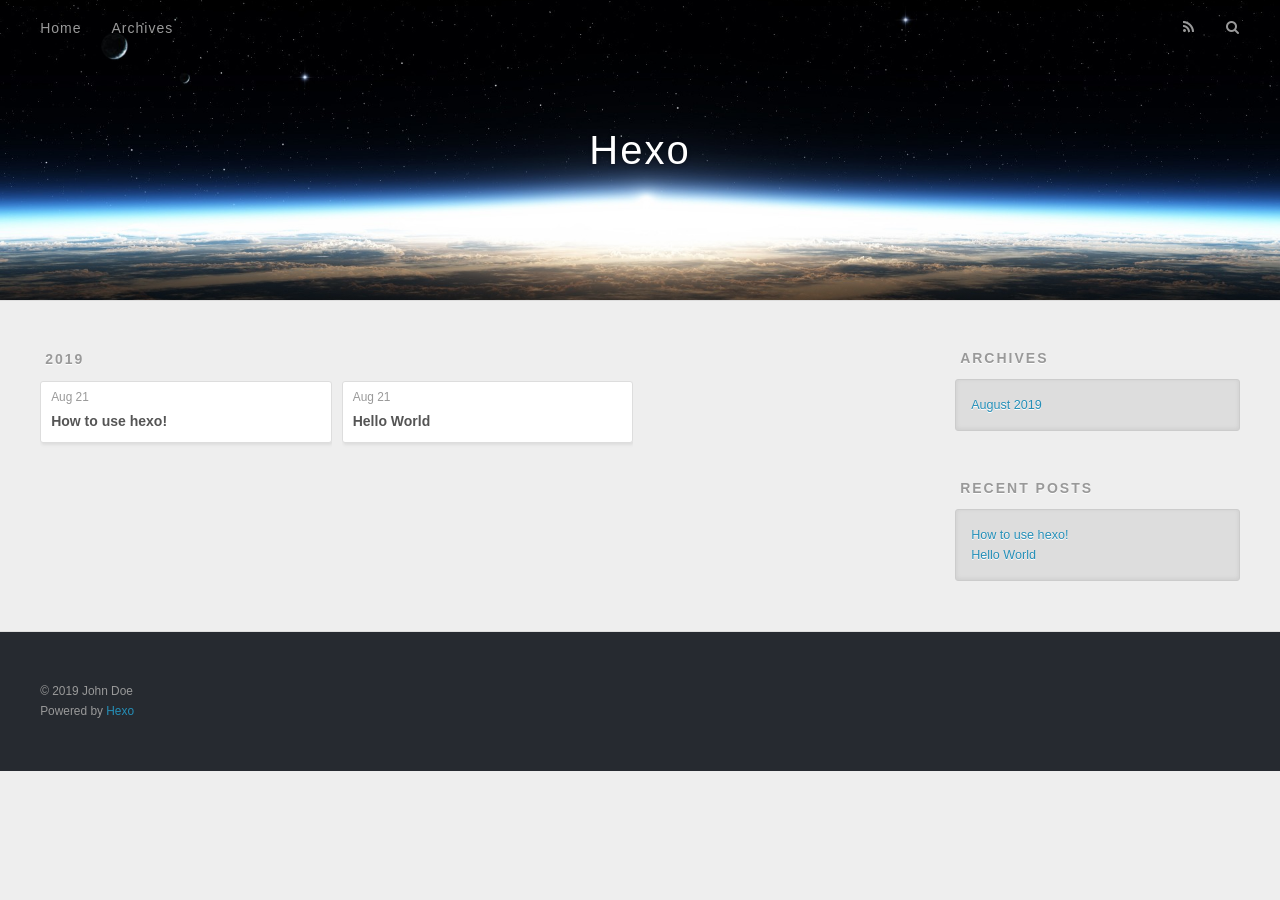
==== archives/index.html @ d97b26ec "Site updated: 2019-08-22 10:17:30" ====
<!DOCTYPE html>
<html>
<head><meta name="generator" content="Hexo 3.9.0">
  <meta charset="utf-8">
  

  
  <title>Archives | Hexo</title>
  <meta name="viewport" content="width=device-width, initial-scale=1, maximum-scale=1">
  <meta property="og:type" content="website">
<meta property="og:title" content="Hexo">
<meta property="og:url" content="http://yoursite.com/archives/index.html">
<meta property="og:site_name" content="Hexo">
<meta property="og:locale" content="en">
<meta name="twitter:card" content="summary">
<meta name="twitter:title" content="Hexo">
  
    <link rel="alternate" href="/atom.xml" title="Hexo" type="application/atom+xml">
  
  
    <link rel="icon" href="/favicon.png">
  
  
    <link href="//fonts.googleapis.com/css?family=Source+Code+Pro" rel="stylesheet" type="text/css">
  
  <link rel="stylesheet" href="/css/style.css">
</head>
</html>
<body>
  <div id="container">
    <div id="wrap">
      <header id="header">
  <div id="banner"></div>
  <div id="header-outer" class="outer">
    <div id="header-title" class="inner">
      <h1 id="logo-wrap">
        <a href="/" id="logo">Hexo</a>
      </h1>
      
    </div>
    <div id="header-inner" class="inner">
      <nav id="main-nav">
        <a id="main-nav-toggle" class="nav-icon"></a>
        
          <a class="main-nav-link" href="/">Home</a>
        
          <a class="main-nav-link" href="/archives">Archives</a>
        
      </nav>
      <nav id="sub-nav">
        
          <a id="nav-rss-link" class="nav-icon" href="/atom.xml" title="RSS Feed"></a>
        
        <a id="nav-search-btn" class="nav-icon" title="Search"></a>
      </nav>
      <div id="search-form-wrap">
        <form action="//google.com/search" method="get" accept-charset="UTF-8" class="search-form"><input type="search" name="q" class="search-form-input" placeholder="Search"><button type="submit" class="search-form-submit">&#xF002;</button><input type="hidden" name="sitesearch" value="http://yoursite.com"></form>
      </div>
    </div>
  </div>
</header>
      <div class="outer">
        <section id="main">
  
  
    
    
      
      
      <section class="archives-wrap">
        <div class="archive-year-wrap">
          <a href="/archives/2019" class="archive-year">2019</a>
        </div>
        <div class="archives">
    
    <article class="archive-article archive-type-post">
  <div class="archive-article-inner">
    <header class="archive-article-header">
      <a href="/2019/08/21/How-to-use-hexo/" class="archive-article-date">
  <time datetime="2019-08-21T09:16:29.000Z" itemprop="datePublished">Aug 21</time>
</a>
      
  
    <h1 itemprop="name">
      <a class="archive-article-title" href="/2019/08/21/How-to-use-hexo/">How to use hexo!</a>
    </h1>
  

    </header>
  </div>
</article>
  
    
    
    <article class="archive-article archive-type-post">
  <div class="archive-article-inner">
    <header class="archive-article-header">
      <a href="/2019/08/21/hello-world/" class="archive-article-date">
  <time datetime="2019-08-21T07:57:02.275Z" itemprop="datePublished">Aug 21</time>
</a>
      
  
    <h1 itemprop="name">
      <a class="archive-article-title" href="/2019/08/21/hello-world/">Hello World</a>
    </h1>
  

    </header>
  </div>
</article>
  
  
    </div></section>
  


</section>
        
          <aside id="sidebar">
  
    

  
    

  
    
  
    
  <div class="widget-wrap">
    <h3 class="widget-title">Archives</h3>
    <div class="widget">
      <ul class="archive-list"><li class="archive-list-item"><a class="archive-list-link" href="/archives/2019/08/">August 2019</a></li></ul>
    </div>
  </div>


  
    
  <div class="widget-wrap">
    <h3 class="widget-title">Recent Posts</h3>
    <div class="widget">
      <ul>
        
          <li>
            <a href="/2019/08/21/How-to-use-hexo/">How to use hexo!</a>
          </li>
        
          <li>
            <a href="/2019/08/21/hello-world/">Hello World</a>
          </li>
        
      </ul>
    </div>
  </div>

  
</aside>
        
      </div>
      <footer id="footer">
  
  <div class="outer">
    <div id="footer-info" class="inner">
      &copy; 2019 John Doe<br>
      Powered by <a href="http://hexo.io/" target="_blank">Hexo</a>
    </div>
  </div>
</footer>
    </div>
    <nav id="mobile-nav">
  
    <a href="/" class="mobile-nav-link">Home</a>
  
    <a href="/archives" class="mobile-nav-link">Archives</a>
  
</nav>
    

<script src="//ajax.googleapis.com/ajax/libs/jquery/2.0.3/jquery.min.js"></script>


  <link rel="stylesheet" href="/fancybox/jquery.fancybox.css">
  <script src="/fancybox/jquery.fancybox.pack.js"></script>


<script src="/js/script.js"></script>



  </div>
</body>
</html>
---- css/style.css ----
body {
  width: 100%;
}
body:before,
body:after {
  content: "";
  display: table;
}
body:after {
  clear: both;
}
html,
body,
div,
span,
applet,
object,
iframe,
h1,
h2,
h3,
h4,
h5,
h6,
p,
blockquote,
pre,
a,
abbr,
acronym,
address,
big,
cite,
code,
del,
dfn,
em,
img,
ins,
kbd,
q,
s,
samp,
small,
strike,
strong,
sub,
sup,
tt,
var,
dl,
dt,
dd,
ol,
ul,
li,
fieldset,
form,
label,
legend,
table,
caption,
tbody,
tfoot,
thead,
tr,
th,
td {
  margin: 0;
  padding: 0;
  border: 0;
  outline: 0;
  font-weight: inherit;
  font-style: inherit;
  font-family: inherit;
  font-size: 100%;
  vertical-align: baseline;
}
body {
  line-height: 1;
  color: #000;
  background: #fff;
}
ol,
ul {
  list-style: none;
}
table {
  border-collapse: separate;
  border-spacing: 0;
  vertical-align: middle;
}
caption,
th,
td {
  text-align: left;
  font-weight: normal;
  vertical-align: middle;
}
a img {
  border: none;
}
input,
button {
  margin: 0;
  padding: 0;
}
input::-moz-focus-inner,
button::-moz-focus-inner {
  border: 0;
  padding: 0;
}
@font-face {
  font-family: FontAwesome;
  font-style: normal;
  font-weight: normal;
  src: url("fonts/fontawesome-webfont.eot?v=#4.0.3");
  src: url("fonts/fontawesome-webfont.eot?#iefix&v=#4.0.3") format("embedded-opentype"), url("fonts/fontawesome-webfont.woff?v=#4.0.3") format("woff"), url("fonts/fontawesome-webfont.ttf?v=#4.0.3") format("truetype"), url("fonts/fontawesome-webfont.svg#fontawesomeregular?v=#4.0.3") format("svg");
}
html,
body,
#container {
  height: 100%;
}
body {
  background: #eee;
  font: 14px -apple-system, BlinkMacSystemFont, "Segoe UI", "Roboto", "Oxygen", "Ubuntu", "Cantarell", "Fira Sans", "Droid Sans", "Helvetica Neue", sans-serif;
  -webkit-text-size-adjust: 100%;
}
.outer {
  max-width: 1220px;
  margin: 0 auto;
  padding: 0 20px;
}
.outer:before,
.outer:after {
  content: "";
  display: table;
}
.outer:after {
  clear: both;
}
.inner {
  display: inline;
  float: left;
  width: 98.33333333333333%;
  margin: 0 0.833333333333333%;
}
.left,
.alignleft {
  float: left;
}
.right,
.alignright {
  float: right;
}
.clear {
  clear: both;
}
#container {
  position: relative;
}
.mobile-nav-on {
  overflow: hidden;
}
#wrap {
  height: 100%;
  width: 100%;
  position: absolute;
  top: 0;
  left: 0;
  -webkit-transition: 0.2s ease-out;
  -moz-transition: 0.2s ease-out;
  -ms-transition: 0.2s ease-out;
  transition: 0.2s ease-out;
  z-index: 1;
  background: #eee;
}
.mobile-nav-on #wrap {
  left: 280px;
}
@media screen and (min-width: 768px) {
  #main {
    display: inline;
    float: left;
    width: 73.33333333333333%;
    margin: 0 0.833333333333333%;
  }
}
.article-date,
.article-category-link,
.archive-year,
.widget-title {
  text-decoration: none;
  text-transform: uppercase;
  letter-spacing: 2px;
  color: #999;
  margin-bottom: 1em;
  margin-left: 5px;
  line-height: 1em;
  text-shadow: 0 1px #fff;
  font-weight: bold;
}
.article-inner,
.archive-article-inner {
  background: #fff;
  -webkit-box-shadow: 1px 2px 3px #ddd;
  box-shadow: 1px 2px 3px #ddd;
  border: 1px solid #ddd;
  border-radius: 3px;
}
.article-entry h1,
.widget h1 {
  font-size: 2em;
}
.article-entry h2,
.widget h2 {
  font-size: 1.5em;
}
.article-entry h3,
.widget h3 {
  font-size: 1.3em;
}
.article-entry h4,
.widget h4 {
  font-size: 1.2em;
}
.article-entry h5,
.widget h5 {
  font-size: 1em;
}
.article-entry h6,
.widget h6 {
  font-size: 1em;
  color: #999;
}
.article-entry hr,
.widget hr {
  border: 1px dashed #ddd;
}
.article-entry strong,
.widget strong {
  font-weight: bold;
}
.article-entry em,
.widget em,
.article-entry cite,
.widget cite {
  font-style: italic;
}
.article-entry sup,
.widget sup,
.article-entry sub,
.widget sub {
  font-size: 0.75em;
  line-height: 0;
  position: relative;
  vertical-align: baseline;
}
.article-entry sup,
.widget sup {
  top: -0.5em;
}
.article-entry sub,
.widget sub {
  bottom: -0.2em;
}
.article-entry small,
.widget small {
  font-size: 0.85em;
}
.article-entry acronym,
.widget acronym,
.article-entry abbr,
.widget abbr {
  border-bottom: 1px dotted;
}
.article-entry ul,
.widget ul,
.article-entry ol,
.widget ol,
.article-entry dl,
.widget dl {
  margin: 0 20px;
  line-height: 1.6em;
}
.article-entry ul ul,
.widget ul ul,
.article-entry ol ul,
.widget ol ul,
.article-entry ul ol,
.widget ul ol,
.article-entry ol ol,
.widget ol ol {
  margin-top: 0;
  margin-bottom: 0;
}
.article-entry ul,
.widget ul {
  list-style: disc;
}
.article-entry ol,
.widget ol {
  list-style: decimal;
}
.article-entry dt,
.widget dt {
  font-weight: bold;
}
#header {
  height: 300px;
  position: relative;
  border-bottom: 1px solid #ddd;
}
#header:before,
#header:after {
  content: "";
  position: absolute;
  left: 0;
  right: 0;
  height: 40px;
}
#header:before {
  top: 0;
  background: -webkit-linear-gradient(rgba(0,0,0,0.2), transparent);
  background: -moz-linear-gradient(rgba(0,0,0,0.2), transparent);
  background: -ms-linear-gradient(rgba(0,0,0,0.2), transparent);
  background: linear-gradient(rgba(0,0,0,0.2), transparent);
}
#header:after {
  bottom: 0;
  background: -webkit-linear-gradient(transparent, rgba(0,0,0,0.2));
  background: -moz-linear-gradient(transparent, rgba(0,0,0,0.2));
  background: -ms-linear-gradient(transparent, rgba(0,0,0,0.2));
  background: linear-gradient(transparent, rgba(0,0,0,0.2));
}
#header-outer {
  height: 100%;
  position: relative;
}
#header-inner {
  position: relative;
  overflow: hidden;
}
#banner {
  position: absolute;
  top: 0;
  left: 0;
  width: 100%;
  height: 100%;
  background: url("images/banner.jpg") center #000;
  -webkit-background-size: cover;
  -moz-background-size: cover;
  background-size: cover;
  z-index: -1;
}
#header-title {
  text-align: center;
  height: 40px;
  position: absolute;
  top: 50%;
  left: 0;
  margin-top: -20px;
}
#logo,
#subtitle {
  text-decoration: none;
  color: #fff;
  font-weight: 300;
  text-shadow: 0 1px 4px rgba(0,0,0,0.3);
}
#logo {
  font-size: 40px;
  line-height: 40px;
  letter-spacing: 2px;
}
#subtitle {
  font-size: 16px;
  line-height: 16px;
  letter-spacing: 1px;
}
#subtitle-wrap {
  margin-top: 16px;
}
#main-nav {
  float: left;
  margin-left: -15px;
}
.nav-icon,
.main-nav-link {
  float: left;
  color: #fff;
  opacity: 0.6;
  text-decoration: none;
  text-shadow: 0 1px rgba(0,0,0,0.2);
  -webkit-transition: opacity 0.2s;
  -moz-transition: opacity 0.2s;
  -ms-transition: opacity 0.2s;
  transition: opacity 0.2s;
  display: block;
  padding: 20px 15px;
}
.nav-icon:hover,
.main-nav-link:hover {
  opacity: 1;
}
.nav-icon {
  font-family: FontAwesome;
  text-align: center;
  font-size: 14px;
  width: 14px;
  height: 14px;
  padding: 20px 15px;
  position: relative;
  cursor: pointer;
}
.main-nav-link {
  font-weight: 300;
  letter-spacing: 1px;
}
@media screen and (max-width: 479px) {
  .main-nav-link {
    display: none;
  }
}
#main-nav-toggle {
  display: none;
}
#main-nav-toggle:before {
  content: "\f0c9";
}
@media screen and (max-width: 479px) {
  #main-nav-toggle {
    display: block;
  }
}
#sub-nav {
  float: right;
  margin-right: -15px;
}
#nav-rss-link:before {
  content: "\f09e";
}
#nav-search-btn:before {
  content: "\f002";
}
#search-form-wrap {
  position: absolute;
  top: 15px;
  width: 150px;
  height: 30px;
  right: -150px;
  opacity: 0;
  -webkit-transition: 0.2s ease-out;
  -moz-transition: 0.2s ease-out;
  -ms-transition: 0.2s ease-out;
  transition: 0.2s ease-out;
}
#search-form-wrap.on {
  opacity: 1;
  right: 0;
}
@media screen and (max-width: 479px) {
  #search-form-wrap {
    width: 100%;
    right: -100%;
  }
}
.search-form {
  position: absolute;
  top: 0;
  left: 0;
  right: 0;
  background: #fff;
  padding: 5px 15px;
  border-radius: 15px;
  -webkit-box-shadow: 0 0 10px rgba(0,0,0,0.3);
  box-shadow: 0 0 10px rgba(0,0,0,0.3);
}
.search-form-input {
  border: none;
  background: none;
  color: #555;
  width: 100%;
  font: 13px -apple-system, BlinkMacSystemFont, "Segoe UI", "Roboto", "Oxygen", "Ubuntu", "Cantarell", "Fira Sans", "Droid Sans", "Helvetica Neue", sans-serif;
  outline: none;
}
.search-form-input::-webkit-search-results-decoration,
.search-form-input::-webkit-search-cancel-button {
  -webkit-appearance: none;
}
.search-form-submit {
  position: absolute;
  top: 50%;
  right: 10px;
  margin-top: -7px;
  font: 13px FontAwesome;
  border: none;
  background: none;
  color: #bbb;
  cursor: pointer;
}
.search-form-submit:hover,
.search-form-submit:focus {
  color: #777;
}
.article {
  margin: 50px 0;
}
.article-inner {
  overflow: hidden;
}
.article-meta:before,
.article-meta:after {
  content: "";
  display: table;
}
.article-meta:after {
  clear: both;
}
.article-date {
  float: left;
}
.article-category {
  float: left;
  line-height: 1em;
  color: #ccc;
  text-shadow: 0 1px #fff;
  margin-left: 8px;
}
.article-category:before {
  content: "\2022";
}
.article-category-link {
  margin: 0 12px 1em;
}
.article-header {
  padding: 20px 20px 0;
}
.article-title {
  text-decoration: none;
  font-size: 2em;
  font-weight: bold;
  color: #555;
  line-height: 1.1em;
  -webkit-transition: color 0.2s;
  -moz-transition: color 0.2s;
  -ms-transition: color 0.2s;
  transition: color 0.2s;
}
a.article-title:hover {
  color: #258fb8;
}
.article-entry {
  color: #555;
  padding: 0 20px;
}
.article-entry:before,
.article-entry:after {
  content: "";
  display: table;
}
.article-entry:after {
  clear: both;
}
.article-entry p,
.article-entry table {
  line-height: 1.6em;
  margin: 1.6em 0;
}
.article-entry h1,
.article-entry h2,
.article-entry h3,
.article-entry h4,
.article-entry h5,
.article-entry h6 {
  font-weight: bold;
}
.article-entry h1,
.article-entry h2,
.article-entry h3,
.article-entry h4,
.article-entry h5,
.article-entry h6 {
  line-height: 1.1em;
  margin: 1.1em 0;
}
.article-entry a {
  color: #258fb8;
  text-decoration: none;
}
.article-entry a:hover {
  text-decoration: underline;
}
.article-entry ul,
.article-entry ol,
.article-entry dl {
  margin-top: 1.6em;
  margin-bottom: 1.6em;
}
.article-entry img,
.article-entry video {
  max-width: 100%;
  height: auto;
  display: block;
  margin: auto;
}
.article-entry iframe {
  border: none;
}
.article-entry table {
  width: 100%;
  border-collapse: collapse;
  border-spacing: 0;
}
.article-entry th {
  font-weight: bold;
  border-bottom: 3px solid #ddd;
  padding-bottom: 0.5em;
}
.article-entry td {
  border-bottom: 1px solid #ddd;
  padding: 10px 0;
}
.article-entry blockquote {
  font-family: Georgia, "Times New Roman", serif;
  font-size: 1.4em;
  margin: 1.6em 20px;
  text-align: center;
}
.article-entry blockquote footer {
  font-size: 14px;
  margin: 1.6em 0;
  font-family: -apple-system, BlinkMacSystemFont, "Segoe UI", "Roboto", "Oxygen", "Ubuntu", "Cantarell", "Fira Sans", "Droid Sans", "Helvetica Neue", sans-serif;
}
.article-entry blockquote footer cite:before {
  content: "—";
  padding: 0 0.5em;
}
.article-entry .pullquote {
  text-align: left;
  width: 45%;
  margin: 0;
}
.article-entry .pullquote.left {
  margin-left: 0.5em;
  margin-right: 1em;
}
.article-entry .pullquote.right {
  margin-right: 0.5em;
  margin-left: 1em;
}
.article-entry .caption {
  color: #999;
  display: block;
  font-size: 0.9em;
  margin-top: 0.5em;
  position: relative;
  text-align: center;
}
.article-entry .video-container {
  position: relative;
  padding-top: 56.25%;
  height: 0;
  overflow: hidden;
}
.article-entry .video-container iframe,
.article-entry .video-container object,
.article-entry .video-container embed {
  position: absolute;
  top: 0;
  left: 0;
  width: 100%;
  height: 100%;
  margin-top: 0;
}
.article-more-link a {
  display: inline-block;
  line-height: 1em;
  padding: 6px 15px;
  border-radius: 15px;
  background: #eee;
  color: #999;
  text-shadow: 0 1px #fff;
  text-decoration: none;
}
.article-more-link a:hover {
  background: #258fb8;
  color: #fff;
  text-decoration: none;
  text-shadow: 0 1px #1e7293;
}
.article-footer {
  font-size: 0.85em;
  line-height: 1.6em;
  border-top: 1px solid #ddd;
  padding-top: 1.6em;
  margin: 0 20px 20px;
}
.article-footer:before,
.article-footer:after {
  content: "";
  display: table;
}
.article-footer:after {
  clear: both;
}
.article-footer a {
  color: #999;
  text-decoration: none;
}
.article-footer a:hover {
  color: #555;
}
.article-tag-list-item {
  float: left;
  margin-right: 10px;
}
.article-tag-list-link:before {
  content: "#";
}
.article-comment-link {
  float: right;
}
.article-comment-link:before {
  content: "\f075";
  font-family: FontAwesome;
  padding-right: 8px;
}
.article-share-link {
  cursor: pointer;
  float: right;
  margin-left: 20px;
}
.article-share-link:before {
  content: "\f064";
  font-family: FontAwesome;
  padding-right: 6px;
}
#article-nav {
  position: relative;
}
#article-nav:before,
#article-nav:after {
  content: "";
  display: table;
}
#article-nav:after {
  clear: both;
}
@media screen and (min-width: 768px) {
  #article-nav {
    margin: 50px 0;
  }
  #article-nav:before {
    width: 8px;
    height: 8px;
    position: absolute;
    top: 50%;
    left: 50%;
    margin-top: -4px;
    margin-left: -4px;
    content: "";
    border-radius: 50%;
    background: #ddd;
    -webkit-box-shadow: 0 1px 2px #fff;
    box-shadow: 0 1px 2px #fff;
  }
}
.article-nav-link-wrap {
  text-decoration: none;
  text-shadow: 0 1px #fff;
  color: #999;
  -webkit-box-sizing: border-box;
  -moz-box-sizing: border-box;
  box-sizing: border-box;
  margin-top: 50px;
  text-align: center;
  display: block;
}
.article-nav-link-wrap:hover {
  color: #555;
}
@media screen and (min-width: 768px) {
  .article-nav-link-wrap {
    width: 50%;
    margin-top: 0;
  }
}
@media screen and (min-width: 768px) {
  #article-nav-newer {
    float: left;
    text-align: right;
    padding-right: 20px;
  }
}
@media screen and (min-width: 768px) {
  #article-nav-older {
    float: right;
    text-align: left;
    padding-left: 20px;
  }
}
.article-nav-caption {
  text-transform: uppercase;
  letter-spacing: 2px;
  color: #ddd;
  line-height: 1em;
  font-weight: bold;
}
#article-nav-newer .article-nav-caption {
  margin-right: -2px;
}
.article-nav-title {
  font-size: 0.85em;
  line-height: 1.6em;
  margin-top: 0.5em;
}
.article-share-box {
  position: absolute;
  display: none;
  background: #fff;
  -webkit-box-shadow: 1px 2px 10px rgba(0,0,0,0.2);
  box-shadow: 1px 2px 10px rgba(0,0,0,0.2);
  border-radius: 3px;
  margin-left: -145px;
  overflow: hidden;
  z-index: 1;
}
.article-share-box.on {
  display: block;
}
.article-share-input {
  width: 100%;
  background: none;
  -webkit-box-sizing: border-box;
  -moz-box-sizing: border-box;
  box-sizing: border-box;
  font: 14px -apple-system, BlinkMacSystemFont, "Segoe UI", "Roboto", "Oxygen", "Ubuntu", "Cantarell", "Fira Sans", "Droid Sans", "Helvetica Neue", sans-serif;
  padding: 0 15px;
  color: #555;
  outline: none;
  border: 1px solid #ddd;
  border-radius: 3px 3px 0 0;
  height: 36px;
  line-height: 36px;
}
.article-share-links {
  background: #eee;
}
.article-share-links:before,
.article-share-links:after {
  content: "";
  display: table;
}
.article-share-links:after {
  clear: both;
}
.article-share-twitter,
.article-share-facebook,
.article-share-pinterest,
.article-share-google {
  width: 50px;
  height: 36px;
  display: block;
  float: left;
  position: relative;
  color: #999;
  text-shadow: 0 1px #fff;
}
.article-share-twitter:before,
.article-share-facebook:before,
.article-share-pinterest:before,
.article-share-google:before {
  font-size: 20px;
  font-family: FontAwesome;
  width: 20px;
  height: 20px;
  position: absolute;
  top: 50%;
  left: 50%;
  margin-top: -10px;
  margin-left: -10px;
  text-align: center;
}
.article-share-twitter:hover,
.article-share-facebook:hover,
.article-share-pinterest:hover,
.article-share-google:hover {
  color: #fff;
}
.article-share-twitter:before {
  content: "\f099";
}
.article-share-twitter:hover {
  background: #00aced;
  text-shadow: 0 1px #008abe;
}
.article-share-facebook:before {
  content: "\f09a";
}
.article-share-facebook:hover {
  background: #3b5998;
  text-shadow: 0 1px #2f477a;
}
.article-share-pinterest:before {
  content: "\f0d2";
}
.article-share-pinterest:hover {
  background: #cb2027;
  text-shadow: 0 1px #a21a1f;
}
.article-share-google:before {
  content: "\f0d5";
}
.article-share-google:hover {
  background: #dd4b39;
  text-shadow: 0 1px #be3221;
}
.article-gallery {
  background: #000;
  position: relative;
}
.article-gallery-photos {
  position: relative;
  overflow: hidden;
}
.article-gallery-img {
  display: none;
  max-width: 100%;
}
.article-gallery-img:first-child {
  display: block;
}
.article-gallery-img.loaded {
  position: absolute;
  display: block;
}
.article-gallery-img img {
  display: block;
  max-width: 100%;
  margin: 0 auto;
}
#comments {
  background: #fff;
  -webkit-box-shadow: 1px 2px 3px #ddd;
  box-shadow: 1px 2px 3px #ddd;
  padding: 20px;
  border: 1px solid #ddd;
  border-radius: 3px;
  margin: 50px 0;
}
#comments a {
  color: #258fb8;
}
.archives-wrap {
  margin: 50px 0;
}
.archives:before,
.archives:after {
  content: "";
  display: table;
}
.archives:after {
  clear: both;
}
.archive-year-wrap {
  margin-bottom: 1em;
}
.archives {
  -webkit-column-gap: 10px;
  -moz-column-gap: 10px;
  column-gap: 10px;
}
@media screen and (min-width: 480px) and (max-width: 767px) {
  .archives {
    -webkit-column-count: 2;
    -moz-column-count: 2;
    column-count: 2;
  }
}
@media screen and (min-width: 768px) {
  .archives {
    -webkit-column-count: 3;
    -moz-column-count: 3;
    column-count: 3;
  }
}
.archive-article {
  -webkit-column-break-inside: avoid;
  page-break-inside: avoid;
  overflow: hidden;
  break-inside: avoid-column;
}
.archive-article-inner {
  padding: 10px;
  margin-bottom: 15px;
}
.archive-article-title {
  text-decoration: none;
  font-weight: bold;
  color: #555;
  -webkit-transition: color 0.2s;
  -moz-transition: color 0.2s;
  -ms-transition: color 0.2s;
  transition: color 0.2s;
  line-height: 1.6em;
}
.archive-article-title:hover {
  color: #258fb8;
}
.archive-article-footer {
  margin-top: 1em;
}
.archive-article-date {
  color: #999;
  text-decoration: none;
  font-size: 0.85em;
  line-height: 1em;
  margin-bottom: 0.5em;
  display: block;
}
#page-nav {
  margin: 50px auto;
  background: #fff;
  -webkit-box-shadow: 1px 2px 3px #ddd;
  box-shadow: 1px 2px 3px #ddd;
  border: 1px solid #ddd;
  border-radius: 3px;
  text-align: center;
  color: #999;
  overflow: hidden;
}
#page-nav:before,
#page-nav:after {
  content: "";
  display: table;
}
#page-nav:after {
  clear: both;
}
#page-nav a,
#page-nav span {
  padding: 10px 20px;
  line-height: 1;
  height: 2ex;
}
#page-nav a {
  color: #999;
  text-decoration: none;
}
#page-nav a:hover {
  background: #999;
  color: #fff;
}
#page-nav .prev {
  float: left;
}
#page-nav .next {
  float: right;
}
#page-nav .page-number {
  display: inline-block;
}
@media screen and (max-width: 479px) {
  #page-nav .page-number {
    display: none;
  }
}
#page-nav .current {
  color: #555;
  font-weight: bold;
}
#page-nav .space {
  color: #ddd;
}
#footer {
  background: #262a30;
  padding: 50px 0;
  border-top: 1px solid #ddd;
  color: #999;
}
#footer a {
  color: #258fb8;
  text-decoration: none;
}
#footer a:hover {
  text-decoration: underline;
}
#footer-info {
  line-height: 1.6em;
  font-size: 0.85em;
}
.article-entry pre,
.article-entry .highlight {
  background: #2d2d2d;
  margin: 0 -20px;
  padding: 15px 20px;
  border-style: solid;
  border-color: #ddd;
  border-width: 1px 0;
  overflow: auto;
  color: #ccc;
  line-height: 22.400000000000002px;
}
.article-entry .highlight .gutter pre,
.article-entry .gist .gist-file .gist-data .line-numbers {
  color: #666;
  font-size: 0.85em;
}
.article-entry pre,
.article-entry code {
  font-family: "Source Code Pro", Consolas, Monaco, Menlo, Consolas, monospace;
}
.article-entry code {
  background: #eee;
  text-shadow: 0 1px #fff;
  padding: 0 0.3em;
}
.article-entry pre code {
  background: none;
  text-shadow: none;
  padding: 0;
}
.article-entry .highlight pre {
  border: none;
  margin: 0;
  padding: 0;
}
.article-entry .highlight table {
  margin: 0;
  width: auto;
}
.article-entry .highlight td {
  border: none;
  padding: 0;
}
.article-entry .highlight figcaption {
  font-size: 0.85em;
  color: #999;
  line-height: 1em;
  margin-bottom: 1em;
}
.article-entry .highlight figcaption:before,
.article-entry .highlight figcaption:after {
  content: "";
  display: table;
}
.article-entry .highlight figcaption:after {
  clear: both;
}
.article-entry .highlight figcaption a {
  float: right;
}
.article-entry .highlight .gutter pre {
  text-align: right;
  padding-right: 20px;
}
.article-entry .highlight .line {
  height: 22.400000000000002px;
}
.article-entry .highlight .line.marked {
  background: #515151;
}
.article-entry .gist {
  margin: 0 -20px;
  border-style: solid;
  border-color: #ddd;
  border-width: 1px 0;
  background: #2d2d2d;
  padding: 15px 20px 15px 0;
}
.article-entry .gist .gist-file {
  border: none;
  font-family: "Source Code Pro", Consolas, Monaco, Menlo, Consolas, monospace;
  margin: 0;
}
.article-entry .gist .gist-file .gist-data {
  background: none;
  border: none;
}
.article-entry .gist .gist-file .gist-data .line-numbers {
  background: none;
  border: none;
  padding: 0 20px 0 0;
}
.article-entry .gist .gist-file .gist-data .line-data {
  padding: 0 !important;
}
.article-entry .gist .gist-file .highlight {
  margin: 0;
  padding: 0;
  border: none;
}
.article-entry .gist .gist-file .gist-meta {
  background: #2d2d2d;
  color: #999;
  font: 0.85em -apple-system, BlinkMacSystemFont, "Segoe UI", "Roboto", "Oxygen", "Ubuntu", "Cantarell", "Fira Sans", "Droid Sans", "Helvetica Neue", sans-serif;
  text-shadow: 0 0;
  padding: 0;
  margin-top: 1em;
  margin-left: 20px;
}
.article-entry .gist .gist-file .gist-meta a {
  color: #258fb8;
  font-weight: normal;
}
.article-entry .gist .gist-file .gist-meta a:hover {
  text-decoration: underline;
}
pre .comment,
pre .title {
  color: #999;
}
pre .variable,
pre .attribute,
pre .tag,
pre .regexp,
pre .ruby .constant,
pre .xml .tag .title,
pre .xml .pi,
pre .xml .doctype,
pre .html .doctype,
pre .css .id,
pre .css .class,
pre .css .pseudo {
  color: #f2777a;
}
pre .number,
pre .preprocessor,
pre .built_in,
pre .literal,
pre .params,
pre .constant {
  color: #f99157;
}
pre .class,
pre .ruby .class .title,
pre .css .rules .attribute {
  color: #9c9;
}
pre .string,
pre .value,
pre .inheritance,
pre .header,
pre .ruby .symbol,
pre .xml .cdata {
  color: #9c9;
}
pre .css .hexcolor {
  color: #6cc;
}
pre .function,
pre .python .decorator,
pre .python .title,
pre .ruby .function .title,
pre .ruby .title .keyword,
pre .perl .sub,
pre .javascript .title,
pre .coffeescript .title {
  color: #69c;
}
pre .keyword,
pre .javascript .function {
  color: #c9c;
}
@media screen and (max-width: 479px) {
  #mobile-nav {
    position: absolute;
    top: 0;
    left: 0;
    width: 280px;
    height: 100%;
    background: #191919;
    border-right: 1px solid #fff;
  }
}
@media screen and (max-width: 479px) {
  .mobile-nav-link {
    display: block;
    color: #999;
    text-decoration: none;
    padding: 15px 20px;
    font-weight: bold;
  }
  .mobile-nav-link:hover {
    color: #fff;
  }
}
@media screen and (min-width: 768px) {
  #sidebar {
    display: inline;
    float: left;
    width: 23.333333333333332%;
    margin: 0 0.833333333333333%;
  }
}
.widget-wrap {
  margin: 50px 0;
}
.widget {
  color: #777;
  text-shadow: 0 1px #fff;
  background: #ddd;
  -webkit-box-shadow: 0 -1px 4px #ccc inset;
  box-shadow: 0 -1px 4px #ccc inset;
  border: 1px solid #ccc;
  padding: 15px;
  border-radius: 3px;
}
.widget a {
  color: #258fb8;
  text-decoration: none;
}
.widget a:hover {
  text-decoration: underline;
}
.widget ul ul,
.widget ol ul,
.widget dl ul,
.widget ul ol,
.widget ol ol,
.widget dl ol,
.widget ul dl,
.widget ol dl,
.widget dl dl {
  margin-left: 15px;
  list-style: disc;
}
.widget {
  line-height: 1.6em;
  word-wrap: break-word;
  font-size: 0.9em;
}
.widget ul,
.widget ol {
  list-style: none;
  margin: 0;
}
.widget ul ul,
.widget ol ul,
.widget ul ol,
.widget ol ol {
  margin: 0 20px;
}
.widget ul ul,
.widget ol ul {
  list-style: disc;
}
.widget ul ol,
.widget ol ol {
  list-style: decimal;
}
.category-list-count,
.tag-list-count,
.archive-list-count {
  padding-left: 5px;
  color: #999;
  font-size: 0.85em;
}
.category-list-count:before,
.tag-list-count:before,
.archive-list-count:before {
  content: "(";
}
.category-list-count:after,
.tag-list-count:after,
.archive-list-count:after {
  content: ")";
}
.tagcloud a {
  margin-right: 5px;
  display: inline-block;
}
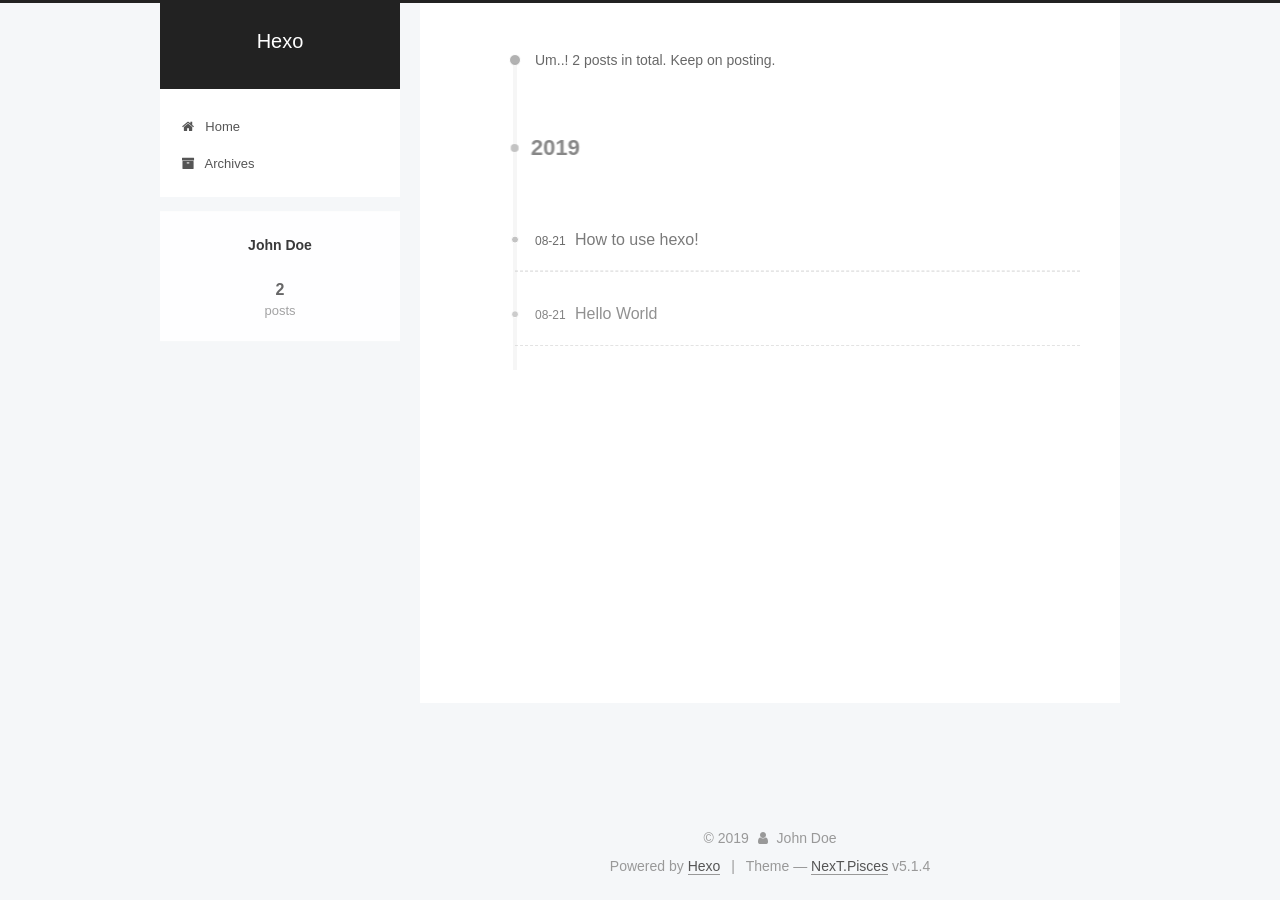
==== commit 1b65978c: "Site updated: 2019-08-22 15:46:31" ====
--- a/archives/index.html
+++ b/archives/index.html
@@ -1,193 +1,591 @@
 <!DOCTYPE html>
-<html>
+
+
+
+  
+
+
+<html class="theme-next pisces use-motion" lang="en">
 <head><meta name="generator" content="Hexo 3.9.0">
-  <meta charset="utf-8">
-  
-
-  
-  <title>Archives | Hexo</title>
-  <meta name="viewport" content="width=device-width, initial-scale=1, maximum-scale=1">
-  <meta property="og:type" content="website">
+  <meta charset="UTF-8">
+<meta http-equiv="X-UA-Compatible" content="IE=edge">
+<meta name="viewport" content="width=device-width, initial-scale=1, maximum-scale=1">
+<meta name="theme-color" content="#222">
+
+
+
+
+
+
+
+
+
+<meta http-equiv="Cache-Control" content="no-transform">
+<meta http-equiv="Cache-Control" content="no-siteapp">
+
+
+
+
+
+
+
+
+
+
+
+
+
+
+
+
+  
+  
+  <link href="/lib/fancybox/source/jquery.fancybox.css?v=2.1.5" rel="stylesheet" type="text/css">
+
+
+
+
+
+
+
+<link href="/lib/font-awesome/css/font-awesome.min.css?v=4.6.2" rel="stylesheet" type="text/css">
+
+<link href="/css/main.css?v=5.1.4" rel="stylesheet" type="text/css">
+
+
+  <link rel="apple-touch-icon" sizes="180x180" href="/images/apple-touch-icon-next.png?v=5.1.4">
+
+
+  <link rel="icon" type="image/png" sizes="32x32" href="/images/favicon-32x32-next.png?v=5.1.4">
+
+
+  <link rel="icon" type="image/png" sizes="16x16" href="/images/favicon-16x16-next.png?v=5.1.4">
+
+
+  <link rel="mask-icon" href="/images/logo.svg?v=5.1.4" color="#222">
+
+
+
+
+
+  <meta name="keywords" content="Hexo, NexT">
+
+
+
+
+
+
+
+
+
+
+<meta property="og:type" content="website">
 <meta property="og:title" content="Hexo">
 <meta property="og:url" content="http://yoursite.com/archives/index.html">
 <meta property="og:site_name" content="Hexo">
 <meta property="og:locale" content="en">
 <meta name="twitter:card" content="summary">
 <meta name="twitter:title" content="Hexo">
-  
-    <link rel="alternate" href="/atom.xml" title="Hexo" type="application/atom+xml">
-  
-  
-    <link rel="icon" href="/favicon.png">
-  
-  
-    <link href="//fonts.googleapis.com/css?family=Source+Code+Pro" rel="stylesheet" type="text/css">
-  
-  <link rel="stylesheet" href="/css/style.css">
+
+
+
+<script type="text/javascript" id="hexo.configurations">
+  var NexT = window.NexT || {};
+  var CONFIG = {
+    root: '/',
+    scheme: 'Pisces',
+    version: '5.1.4',
+    sidebar: {"position":"left","display":"post","offset":12,"b2t":false,"scrollpercent":false,"onmobile":false},
+    fancybox: true,
+    tabs: true,
+    motion: {"enable":true,"async":false,"transition":{"post_block":"fadeIn","post_header":"slideDownIn","post_body":"slideDownIn","coll_header":"slideLeftIn","sidebar":"slideUpIn"}},
+    duoshuo: {
+      userId: '0',
+      author: 'Author'
+    },
+    algolia: {
+      applicationID: '',
+      apiKey: '',
+      indexName: '',
+      hits: {"per_page":10},
+      labels: {"input_placeholder":"Search for Posts","hits_empty":"We didn't find any results for the search: ${query}","hits_stats":"${hits} results found in ${time} ms"}
+    }
+  };
+</script>
+
+
+
+  <link rel="canonical" href="http://yoursite.com/archives/">
+
+
+
+
+
+  <title>Archive | Hexo</title>
+  
+
+
+
+
+
+
+
+
 </head>
-</html>
-<body>
-  <div id="container">
-    <div id="wrap">
-      <header id="header">
-  <div id="banner"></div>
-  <div id="header-outer" class="outer">
-    <div id="header-title" class="inner">
-      <h1 id="logo-wrap">
-        <a href="/" id="logo">Hexo</a>
-      </h1>
-      
+
+<body itemscope itemtype="http://schema.org/WebPage" lang="en">
+
+  
+  
+    
+  
+
+  <div class="container sidebar-position-left page-archive">
+    <div class="headband"></div>
+
+    <header id="header" class="header" itemscope itemtype="http://schema.org/WPHeader">
+      <div class="header-inner"><div class="site-brand-wrapper">
+  <div class="site-meta ">
+    
+
+    <div class="custom-logo-site-title">
+      <a href="/" class="brand" rel="start">
+        <span class="logo-line-before"><i></i></span>
+        <span class="site-title">Hexo</span>
+        <span class="logo-line-after"><i></i></span>
+      </a>
     </div>
-    <div id="header-inner" class="inner">
-      <nav id="main-nav">
-        <a id="main-nav-toggle" class="nav-icon"></a>
-        
-          <a class="main-nav-link" href="/">Home</a>
-        
-          <a class="main-nav-link" href="/archives">Archives</a>
-        
-      </nav>
-      <nav id="sub-nav">
-        
-          <a id="nav-rss-link" class="nav-icon" href="/atom.xml" title="RSS Feed"></a>
-        
-        <a id="nav-search-btn" class="nav-icon" title="Search"></a>
-      </nav>
-      <div id="search-form-wrap">
-        <form action="//google.com/search" method="get" accept-charset="UTF-8" class="search-form"><input type="search" name="q" class="search-form-input" placeholder="Search"><button type="submit" class="search-form-submit">&#xF002;</button><input type="hidden" name="sitesearch" value="http://yoursite.com"></form>
+      
+        <p class="site-subtitle"></p>
+      
+  </div>
+
+  <div class="site-nav-toggle">
+    <button>
+      <span class="btn-bar"></span>
+      <span class="btn-bar"></span>
+      <span class="btn-bar"></span>
+    </button>
+  </div>
+</div>
+
+<nav class="site-nav">
+  
+
+  
+    <ul id="menu" class="menu">
+      
+        
+        <li class="menu-item menu-item-home">
+          <a href="/" rel="section">
+            
+              <i class="menu-item-icon fa fa-fw fa-home"></i> <br>
+            
+            Home
+          </a>
+        </li>
+      
+        
+        <li class="menu-item menu-item-archives">
+          <a href="/archives/" rel="section">
+            
+              <i class="menu-item-icon fa fa-fw fa-archive"></i> <br>
+            
+            Archives
+          </a>
+        </li>
+      
+
+      
+    </ul>
+  
+
+  
+</nav>
+
+
+
+ </div>
+    </header>
+
+    <main id="main" class="main">
+      <div class="main-inner">
+        <div class="content-wrap">
+          <div id="content" class="content">
+            
+
+  
+  
+  
+  <div class="post-block archive">
+    <div id="posts" class="posts-collapse">
+      <span class="archive-move-on"></span>
+
+      <span class="archive-page-counter">
+        
+        
+        
+          
+        
+        Um..! 2 posts in total. Keep on posting.
+      </span>
+
+      
+
+        
+        
+        
+
+        
+          
+          <div class="collection-title">
+            <h1 class="archive-year" id="archive-year-2019">2019</h1>
+          </div>
+        
+        
+
+        
+
+  <article class="post post-type-normal" itemscope itemtype="http://schema.org/Article">
+    <header class="post-header">
+
+      <h2 class="post-title">
+        
+            <a class="post-title-link" href="/2019/08/21/How-to-use-hexo/" itemprop="url">
+              
+                <span itemprop="name">How to use hexo!</span>
+              
+            </a>
+        
+      </h2>
+
+      <div class="post-meta">
+        <time class="post-time" itemprop="dateCreated" datetime="2019-08-21T17:16:29+08:00" content="2019-08-21">
+          08-21
+        </time>
       </div>
+
+    </header>
+  </article>
+
+
+
+      
+
+        
+        
+        
+
+        
+        
+
+        
+
+  <article class="post post-type-normal" itemscope itemtype="http://schema.org/Article">
+    <header class="post-header">
+
+      <h2 class="post-title">
+        
+            <a class="post-title-link" href="/2019/08/21/hello-world/" itemprop="url">
+              
+                <span itemprop="name">Hello World</span>
+              
+            </a>
+        
+      </h2>
+
+      <div class="post-meta">
+        <time class="post-time" itemprop="dateCreated" datetime="2019-08-21T15:57:02+08:00" content="2019-08-21">
+          08-21
+        </time>
+      </div>
+
+    </header>
+  </article>
+
+
+
+      
+
     </div>
   </div>
-</header>
-      <div class="outer">
-        <section id="main">
-  
-  
-    
-    
-      
-      
-      <section class="archives-wrap">
-        <div class="archive-year-wrap">
-          <a href="/archives/2019" class="archive-year">2019</a>
+  
+  
+  
+
+  
+
+
+
+          </div>
+          
+
+
+          
+
         </div>
-        <div class="archives">
-    
-    <article class="archive-article archive-type-post">
-  <div class="archive-article-inner">
-    <header class="archive-article-header">
-      <a href="/2019/08/21/How-to-use-hexo/" class="archive-article-date">
-  <time datetime="2019-08-21T09:16:29.000Z" itemprop="datePublished">Aug 21</time>
-</a>
-      
-  
-    <h1 itemprop="name">
-      <a class="archive-article-title" href="/2019/08/21/How-to-use-hexo/">How to use hexo!</a>
-    </h1>
-  
-
-    </header>
-  </div>
-</article>
-  
-    
-    
-    <article class="archive-article archive-type-post">
-  <div class="archive-article-inner">
-    <header class="archive-article-header">
-      <a href="/2019/08/21/hello-world/" class="archive-article-date">
-  <time datetime="2019-08-21T07:57:02.275Z" itemprop="datePublished">Aug 21</time>
-</a>
-      
-  
-    <h1 itemprop="name">
-      <a class="archive-article-title" href="/2019/08/21/hello-world/">Hello World</a>
-    </h1>
-  
-
-    </header>
-  </div>
-</article>
-  
-  
-    </div></section>
-  
-
-
-</section>
-        
-          <aside id="sidebar">
-  
-    
-
-  
-    
-
-  
-    
-  
-    
-  <div class="widget-wrap">
-    <h3 class="widget-title">Archives</h3>
-    <div class="widget">
-      <ul class="archive-list"><li class="archive-list-item"><a class="archive-list-link" href="/archives/2019/08/">August 2019</a></li></ul>
+        
+          
+  
+  <div class="sidebar-toggle">
+    <div class="sidebar-toggle-line-wrap">
+      <span class="sidebar-toggle-line sidebar-toggle-line-first"></span>
+      <span class="sidebar-toggle-line sidebar-toggle-line-middle"></span>
+      <span class="sidebar-toggle-line sidebar-toggle-line-last"></span>
     </div>
   </div>
 
-
-  
+  <aside id="sidebar" class="sidebar">
     
-  <div class="widget-wrap">
-    <h3 class="widget-title">Recent Posts</h3>
-    <div class="widget">
-      <ul>
-        
-          <li>
-            <a href="/2019/08/21/How-to-use-hexo/">How to use hexo!</a>
-          </li>
-        
-          <li>
-            <a href="/2019/08/21/hello-world/">Hello World</a>
-          </li>
-        
-      </ul>
+    <div class="sidebar-inner">
+
+      
+
+      
+
+      <section class="site-overview-wrap sidebar-panel sidebar-panel-active">
+        <div class="site-overview">
+          <div class="site-author motion-element" itemprop="author" itemscope itemtype="http://schema.org/Person">
+            
+              <p class="site-author-name" itemprop="name">John Doe</p>
+              <p class="site-description motion-element" itemprop="description"></p>
+          </div>
+
+          <nav class="site-state motion-element">
+
+            
+              <div class="site-state-item site-state-posts">
+              
+                <a href="/archives/">
+              
+                  <span class="site-state-item-count">2</span>
+                  <span class="site-state-item-name">posts</span>
+                </a>
+              </div>
+            
+
+            
+
+            
+
+          </nav>
+
+          
+
+          
+
+          
+          
+
+          
+          
+
+          
+
+        </div>
+      </section>
+
+      
+
+      
+
     </div>
+  </aside>
+
+
+        
+      </div>
+    </main>
+
+    <footer id="footer" class="footer">
+      <div class="footer-inner">
+        <div class="copyright">&copy; <span itemprop="copyrightYear">2019</span>
+  <span class="with-love">
+    <i class="fa fa-user"></i>
+  </span>
+  <span class="author" itemprop="copyrightHolder">John Doe</span>
+
+  
+</div>
+
+
+  <div class="powered-by">Powered by <a class="theme-link" target="_blank" href="https://hexo.io">Hexo</a></div>
+
+
+
+  <span class="post-meta-divider">|</span>
+
+
+
+  <div class="theme-info">Theme &mdash; <a class="theme-link" target="_blank" href="https://github.com/iissnan/hexo-theme-next">NexT.Pisces</a> v5.1.4</div>
+
+
+
+
+        
+
+
+
+
+
+
+
+        
+      </div>
+    </footer>
+
+    
+      <div class="back-to-top">
+        <i class="fa fa-arrow-up"></i>
+        
+      </div>
+    
+
+    
+
   </div>
 
   
-</aside>
-        
-      </div>
-      <footer id="footer">
-  
-  <div class="outer">
-    <div id="footer-info" class="inner">
-      &copy; 2019 John Doe<br>
-      Powered by <a href="http://hexo.io/" target="_blank">Hexo</a>
-    </div>
-  </div>
-</footer>
-    </div>
-    <nav id="mobile-nav">
-  
-    <a href="/" class="mobile-nav-link">Home</a>
-  
-    <a href="/archives" class="mobile-nav-link">Archives</a>
-  
-</nav>
-    
-
-<script src="//ajax.googleapis.com/ajax/libs/jquery/2.0.3/jquery.min.js"></script>
-
-
-  <link rel="stylesheet" href="/fancybox/jquery.fancybox.css">
-  <script src="/fancybox/jquery.fancybox.pack.js"></script>
-
-
-<script src="/js/script.js"></script>
-
-
-
-  </div>
+
+<script type="text/javascript">
+  if (Object.prototype.toString.call(window.Promise) !== '[object Function]') {
+    window.Promise = null;
+  }
+</script>
+
+
+
+
+
+
+
+
+
+  
+
+
+
+
+
+
+
+
+
+
+
+
+  
+  
+    <script type="text/javascript" src="/lib/jquery/index.js?v=2.1.3"></script>
+  
+
+  
+  
+    <script type="text/javascript" src="/lib/fastclick/lib/fastclick.min.js?v=1.0.6"></script>
+  
+
+  
+  
+    <script type="text/javascript" src="/lib/jquery_lazyload/jquery.lazyload.js?v=1.9.7"></script>
+  
+
+  
+  
+    <script type="text/javascript" src="/lib/velocity/velocity.min.js?v=1.2.1"></script>
+  
+
+  
+  
+    <script type="text/javascript" src="/lib/velocity/velocity.ui.min.js?v=1.2.1"></script>
+  
+
+  
+  
+    <script type="text/javascript" src="/lib/fancybox/source/jquery.fancybox.pack.js?v=2.1.5"></script>
+  
+
+
+  
+
+
+  <script type="text/javascript" src="/js/src/utils.js?v=5.1.4"></script>
+
+  <script type="text/javascript" src="/js/src/motion.js?v=5.1.4"></script>
+
+
+
+  
+  
+
+
+  <script type="text/javascript" src="/js/src/affix.js?v=5.1.4"></script>
+
+  <script type="text/javascript" src="/js/src/schemes/pisces.js?v=5.1.4"></script>
+
+
+
+  
+
+  
+
+
+  <script type="text/javascript" src="/js/src/bootstrap.js?v=5.1.4"></script>
+
+
+
+  
+
+
+  
+
+
+
+
+	
+
+
+
+
+
+  
+
+
+
+
+
+  
+
+
+
+
+
+
+
+
+
+
+
+
+  
+
+
+
+
+
+  
+
+  
+
+  
+
+  
+  
+
+  
+
+  
+
+  
+
 </body>
-</html>+</html>
--- a/css/main.css
+++ b/css/main.css
@@ -0,0 +1,2993 @@
+/* normalize.css v3.0.2 | MIT License | git.io/normalize */
+html {
+  font-family: sans-serif; /* 1 */
+  -ms-text-size-adjust: 100%; /* 2 */
+  -webkit-text-size-adjust: 100%; /* 2 */
+}
+body {
+  margin: 0;
+}
+article,
+aside,
+details,
+figcaption,
+figure,
+footer,
+header,
+hgroup,
+main,
+menu,
+nav,
+section,
+summary {
+  display: block;
+}
+audio,
+canvas,
+progress,
+video {
+  display: inline-block; /* 1 */
+  vertical-align: baseline; /* 2 */
+}
+audio:not([controls]) {
+  display: none;
+  height: 0;
+}
+[hidden],
+template {
+  display: none;
+}
+a {
+  background-color: transparent;
+}
+a:active,
+a:hover {
+  outline: 0;
+}
+abbr[title] {
+  border-bottom: 1px dotted;
+}
+b,
+strong {
+  font-weight: bold;
+}
+dfn {
+  font-style: italic;
+}
+h1 {
+  font-size: 2em;
+  margin: 0.67em 0;
+}
+mark {
+  background: #ff0;
+  color: #000;
+}
+small {
+  font-size: 80%;
+}
+sub,
+sup {
+  font-size: 75%;
+  line-height: 0;
+  position: relative;
+  vertical-align: baseline;
+}
+sup {
+  top: -0.5em;
+}
+sub {
+  bottom: -0.25em;
+}
+img {
+  border: 0;
+}
+svg:not(:root) {
+  overflow: hidden;
+}
+figure {
+  margin: 1em 40px;
+}
+hr {
+  -moz-box-sizing: content-box;
+  box-sizing: content-box;
+  height: 0;
+}
+pre {
+  overflow: auto;
+}
+code,
+kbd,
+pre,
+samp {
+  font-family: monospace, monospace;
+  font-size: 1em;
+}
+button,
+input,
+optgroup,
+select,
+textarea {
+  color: inherit; /* 1 */
+  font: inherit; /* 2 */
+  margin: 0; /* 3 */
+}
+button {
+  overflow: visible;
+}
+button,
+select {
+  text-transform: none;
+}
+button,
+html input[type="button"],
+input[type="reset"],
+input[type="submit"] {
+  -webkit-appearance: button; /* 2 */
+  cursor: pointer; /* 3 */
+}
+button[disabled],
+html input[disabled] {
+  cursor: default;
+}
+button::-moz-focus-inner,
+input::-moz-focus-inner {
+  border: 0;
+  padding: 0;
+}
+input {
+  line-height: normal;
+}
+input[type="checkbox"],
+input[type="radio"] {
+  box-sizing: border-box; /* 1 */
+  padding: 0; /* 2 */
+}
+input[type="number"]::-webkit-inner-spin-button,
+input[type="number"]::-webkit-outer-spin-button {
+  height: auto;
+}
+input[type="search"] {
+  -webkit-appearance: textfield; /* 1 */
+  -moz-box-sizing: content-box;
+  -webkit-box-sizing: content-box; /* 2 */
+  box-sizing: content-box;
+}
+input[type="search"]::-webkit-search-cancel-button,
+input[type="search"]::-webkit-search-decoration {
+  -webkit-appearance: none;
+}
+fieldset {
+  border: 1px solid #c0c0c0;
+  margin: 0 2px;
+  padding: 0.35em 0.625em 0.75em;
+}
+legend {
+  border: 0; /* 1 */
+  padding: 0; /* 2 */
+}
+textarea {
+  overflow: auto;
+}
+optgroup {
+  font-weight: bold;
+}
+table {
+  border-collapse: collapse;
+  border-spacing: 0;
+}
+td,
+th {
+  padding: 0;
+}
+::selection {
+  background: #262a30;
+  color: #fff;
+}
+body {
+  position: relative;
+  font-family: 'Lato', "PingFang SC", "Microsoft YaHei", sans-serif;
+  font-size: 14px;
+  line-height: 2;
+  color: #555;
+  background: #f5f7f9;
+}
+@media (max-width: 767px) {
+  body {
+    padding-right: 0 !important;
+  }
+}
+@media (min-width: 768px) and (max-width: 991px) {
+  body {
+    padding-right: 0 !important;
+  }
+}
+@media (min-width: 1600px) {
+  body {
+    font-size: 16px;
+  }
+}
+h1,
+h2,
+h3,
+h4,
+h5,
+h6 {
+  margin: 0;
+  padding: 0;
+  font-weight: bold;
+  line-height: 1.5;
+  font-family: 'Lato', "PingFang SC", "Microsoft YaHei", sans-serif;
+}
+h2,
+h3,
+h4,
+h5,
+h6 {
+  margin: 20px 0 15px;
+}
+h1 {
+  font-size: 22px;
+}
+@media (max-width: 767px) {
+  h1 {
+    font-size: 18px;
+  }
+}
+h2 {
+  font-size: 20px;
+}
+@media (max-width: 767px) {
+  h2 {
+    font-size: 16px;
+  }
+}
+h3 {
+  font-size: 18px;
+}
+@media (max-width: 767px) {
+  h3 {
+    font-size: 14px;
+  }
+}
+h4 {
+  font-size: 16px;
+}
+@media (max-width: 767px) {
+  h4 {
+    font-size: 12px;
+  }
+}
+h5 {
+  font-size: 14px;
+}
+@media (max-width: 767px) {
+  h5 {
+    font-size: 10px;
+  }
+}
+h6 {
+  font-size: 12px;
+}
+@media (max-width: 767px) {
+  h6 {
+    font-size: 8px;
+  }
+}
+p {
+  margin: 0 0 20px 0;
+}
+a {
+  color: #555;
+  text-decoration: none;
+  outline: none;
+  border-bottom: 1px solid #999;
+  word-wrap: break-word;
+}
+a:hover {
+  color: #222;
+  border-bottom-color: #222;
+}
+blockquote {
+  margin: 0;
+  padding: 0;
+}
+img {
+  display: block;
+  margin: auto;
+  max-width: 100%;
+  height: auto;
+}
+hr {
+  margin: 40px 0;
+  height: 3px;
+  border: none;
+  background-color: #ddd;
+  background-image: repeating-linear-gradient(-45deg, #fff, #fff 4px, transparent 4px, transparent 8px);
+}
+blockquote {
+  padding: 0 15px;
+  color: #666;
+  border-left: 4px solid #ddd;
+}
+blockquote cite::before {
+  content: "-";
+  padding: 0 5px;
+}
+dt {
+  font-weight: 700;
+}
+dd {
+  margin: 0;
+  padding: 0;
+}
+kbd {
+  border: 1px solid #ccc;
+  border-radius: 0.2em;
+  box-shadow: 0.1em 0.1em 0.2em rgba(0,0,0,0.1);
+  background-color: #f9f9f9;
+  font-family: inherit;
+  background-image: -webkit-linear-gradient(top, #eee, #fff, #eee);
+  padding: 0.1em 0.3em;
+  white-space: nowrap;
+}
+.text-left {
+  text-align: left;
+}
+.text-center {
+  text-align: center;
+}
+.text-right {
+  text-align: right;
+}
+.text-justify {
+  text-align: justify;
+}
+.text-nowrap {
+  white-space: nowrap;
+}
+.text-lowercase {
+  text-transform: lowercase;
+}
+.text-uppercase {
+  text-transform: uppercase;
+}
+.text-capitalize {
+  text-transform: capitalize;
+}
+.center-block {
+  display: block;
+  margin-left: auto;
+  margin-right: auto;
+}
+.clearfix:before,
+.clearfix:after {
+  content: " ";
+  display: table;
+}
+.clearfix:after {
+  clear: both;
+}
+.pullquote {
+  width: 45%;
+}
+.pullquote.left {
+  float: left;
+  margin-left: 5px;
+  margin-right: 10px;
+}
+.pullquote.right {
+  float: right;
+  margin-left: 10px;
+  margin-right: 5px;
+}
+.affix.affix.affix {
+  position: fixed;
+}
+.translation {
+  margin-top: -20px;
+  font-size: 14px;
+  color: #999;
+}
+.scrollbar-measure {
+  width: 100px;
+  height: 100px;
+  overflow: scroll;
+  position: absolute;
+  top: -9999px;
+}
+.use-motion .motion-element {
+  opacity: 0;
+}
+table {
+  margin: 20px 0;
+  width: 100%;
+  border-collapse: collapse;
+  border-spacing: 0;
+  border: 1px solid #ddd;
+  font-size: 14px;
+  table-layout: fixed;
+  word-wrap: break-all;
+}
+table>tbody>tr:nth-of-type(odd) {
+  background-color: #f9f9f9;
+}
+table>tbody>tr:hover {
+  background-color: #f5f5f5;
+}
+caption,
+th,
+td {
+  padding: 8px;
+  text-align: left;
+  vertical-align: middle;
+  font-weight: normal;
+}
+th,
+td {
+  border-bottom: 3px solid #ddd;
+  border-right: 1px solid #eee;
+}
+th {
+  padding-bottom: 10px;
+  font-weight: 700;
+}
+td {
+  border-bottom-width: 1px;
+}
+html,
+body {
+  height: 100%;
+}
+.container {
+  position: relative;
+  min-height: 100%;
+}
+.header-inner {
+  margin: 0 auto;
+  padding: 100px 0 70px;
+  width: 700px;
+}
+@media (min-width: 1600px) {
+  .container .header-inner {
+    width: 900px;
+  }
+}
+.main {
+  padding-bottom: 150px;
+}
+.main-inner {
+  margin: 0 auto;
+  width: 700px;
+}
+@media (min-width: 1600px) {
+  .container .main-inner {
+    width: 900px;
+  }
+}
+.footer {
+  position: absolute;
+  left: 0;
+  bottom: 0;
+  width: 100%;
+  min-height: 50px;
+}
+.footer-inner {
+  box-sizing: border-box;
+  margin: 20px auto;
+  width: 700px;
+}
+@media (min-width: 1600px) {
+  .container .footer-inner {
+    width: 900px;
+  }
+}
+pre,
+.highlight {
+  overflow: auto;
+  margin: 20px 0;
+  padding: 0;
+  font-size: 13px;
+  color: #4d4d4c;
+  background: #f7f7f7;
+  line-height: 1.6;
+}
+pre,
+code {
+  font-family: consolas, Menlo, "PingFang SC", "Microsoft YaHei", monospace;
+}
+code {
+  padding: 2px 4px;
+  word-wrap: break-word;
+  color: #555;
+  background: #eee;
+  border-radius: 3px;
+  font-size: 13px;
+}
+pre {
+  padding: 10px;
+}
+pre code {
+  padding: 0;
+  color: #4d4d4c;
+  background: none;
+  text-shadow: none;
+}
+.highlight {
+  border-radius: 1px;
+}
+.highlight pre {
+  border: none;
+  margin: 0;
+  padding: 10px 0;
+}
+.highlight table {
+  margin: 0;
+  width: auto;
+  border: none;
+}
+.highlight td {
+  border: none;
+  padding: 0;
+}
+.highlight figcaption {
+  font-size: 1em;
+  color: #4d4d4c;
+  line-height: 1em;
+  margin-bottom: 1em;
+}
+.highlight figcaption:before,
+.highlight figcaption:after {
+  content: " ";
+  display: table;
+}
+.highlight figcaption:after {
+  clear: both;
+}
+.highlight figcaption a {
+  float: right;
+  color: #4d4d4c;
+}
+.highlight figcaption a:hover {
+  border-bottom-color: #4d4d4c;
+}
+.highlight .gutter pre {
+  padding-left: 10px;
+  padding-right: 10px;
+  color: #869194;
+  text-align: right;
+  background-color: #eff2f3;
+}
+.highlight .code pre {
+  width: 100%;
+  padding-left: 10px;
+  padding-right: 10px;
+  background-color: #f7f7f7;
+}
+.highlight .line {
+  height: 20px;
+}
+.gutter {
+  -webkit-user-select: none;
+  -moz-user-select: none;
+  -ms-user-select: none;
+  user-select: none;
+}
+.gist table {
+  width: auto;
+}
+.gist table td {
+  border: none;
+}
+pre .deletion {
+  background: #fdd;
+}
+pre .addition {
+  background: #dfd;
+}
+pre .meta {
+  color: #8959a8;
+}
+pre .comment {
+  color: #8e908c;
+}
+pre .variable,
+pre .attribute,
+pre .tag,
+pre .regexp,
+pre .ruby .constant,
+pre .xml .tag .title,
+pre .xml .pi,
+pre .xml .doctype,
+pre .html .doctype,
+pre .css .id,
+pre .css .class,
+pre .css .pseudo {
+  color: #c82829;
+}
+pre .number,
+pre .preprocessor,
+pre .built_in,
+pre .literal,
+pre .params,
+pre .constant,
+pre .command {
+  color: #f5871f;
+}
+pre .ruby .class .title,
+pre .css .rules .attribute,
+pre .string,
+pre .value,
+pre .inheritance,
+pre .header,
+pre .ruby .symbol,
+pre .xml .cdata,
+pre .special,
+pre .number,
+pre .formula {
+  color: #718c00;
+}
+pre .title,
+pre .css .hexcolor {
+  color: #3e999f;
+}
+pre .function,
+pre .python .decorator,
+pre .python .title,
+pre .ruby .function .title,
+pre .ruby .title .keyword,
+pre .perl .sub,
+pre .javascript .title,
+pre .coffeescript .title {
+  color: #4271ae;
+}
+pre .keyword,
+pre .javascript .function {
+  color: #8959a8;
+}
+.full-image.full-image.full-image.full-image {
+  border: none;
+  max-width: 100%;
+  width: auto;
+  margin: 20px auto 25px;
+}
+@media (min-width: 992px) {
+  .full-image.full-image.full-image.full-image {
+    max-width: none;
+    width: 118%;
+    margin: 0 -9%;
+  }
+}
+.blockquote-center,
+.page-home .post-type-quote blockquote,
+.page-post-detail .post-type-quote blockquote {
+  position: relative;
+  margin: 40px 0;
+  padding: 0;
+  border-left: none;
+  text-align: center;
+}
+.blockquote-center::before,
+.page-home .post-type-quote blockquote::before,
+.page-post-detail .post-type-quote blockquote::before,
+.blockquote-center::after,
+.page-home .post-type-quote blockquote::after,
+.page-post-detail .post-type-quote blockquote::after {
+  position: absolute;
+  content: ' ';
+  display: block;
+  width: 100%;
+  height: 24px;
+  opacity: 0.2;
+  background-repeat: no-repeat;
+  background-position: 0 -6px;
+  background-size: 22px 22px;
+}
+.blockquote-center::before,
+.page-home .post-type-quote blockquote::before,
+.page-post-detail .post-type-quote blockquote::before {
+  top: -20px;
+  background-image: url("../images/quote-l.svg");
+  border-top: 1px solid #ccc;
+}
+.blockquote-center::after,
+.page-home .post-type-quote blockquote::after,
+.page-post-detail .post-type-quote blockquote::after {
+  bottom: -20px;
+  background-image: url("../images/quote-r.svg");
+  border-bottom: 1px solid #ccc;
+  background-position: 100% 8px;
+}
+.blockquote-center p,
+.page-home .post-type-quote blockquote p,
+.page-post-detail .post-type-quote blockquote p,
+.blockquote-center div,
+.page-home .post-type-quote blockquote div,
+.page-post-detail .post-type-quote blockquote div {
+  text-align: center;
+}
+.post .post-body .group-picture img {
+  box-sizing: border-box;
+  padding: 0 3px;
+  border: none;
+}
+.post .group-picture-row {
+  overflow: hidden;
+  margin-top: 6px;
+}
+.post .group-picture-row:first-child {
+  margin-top: 0;
+}
+.post .group-picture-column {
+  float: left;
+}
+.page-post-detail .post-body .group-picture-column {
+  float: none;
+  margin-top: 10px;
+  width: auto !important;
+}
+.page-post-detail .post-body .group-picture-column img {
+  margin: 0 auto;
+}
+.page-archive .group-picture-container {
+  overflow: hidden;
+}
+.page-archive .group-picture-row {
+  float: left;
+}
+.page-archive .group-picture-row:first-child {
+  margin-top: 6px;
+}
+.page-archive .group-picture-column {
+  max-width: 150px;
+  max-height: 150px;
+}
+.post-body .note {
+  position: relative;
+  padding: 15px;
+  margin-bottom: 20px;
+  border: 1px solid #eee;
+  border-left-width: 5px;
+  border-radius: 3px;
+}
+.post-body .note h2,
+.post-body .note h3,
+.post-body .note h4,
+.post-body .note h5,
+.post-body .note h6 {
+  margin-top: 0;
+  margin-bottom: 0;
+  border-bottom: initial;
+  padding-top: 0 !important;
+}
+.post-body .note p:first-child,
+.post-body .note ul:first-child,
+.post-body .note ol:first-child,
+.post-body .note table:first-child,
+.post-body .note pre:first-child,
+.post-body .note blockquote:first-child {
+  margin-top: 0;
+}
+.post-body .note p:last-child,
+.post-body .note ul:last-child,
+.post-body .note ol:last-child,
+.post-body .note table:last-child,
+.post-body .note pre:last-child,
+.post-body .note blockquote:last-child {
+  margin-bottom: 0;
+}
+.post-body .note.default {
+  border-left-color: #777;
+}
+.post-body .note.default h2,
+.post-body .note.default h3,
+.post-body .note.default h4,
+.post-body .note.default h5,
+.post-body .note.default h6 {
+  color: #777;
+}
+.post-body .note.primary {
+  border-left-color: #6f42c1;
+}
+.post-body .note.primary h2,
+.post-body .note.primary h3,
+.post-body .note.primary h4,
+.post-body .note.primary h5,
+.post-body .note.primary h6 {
+  color: #6f42c1;
+}
+.post-body .note.info {
+  border-left-color: #428bca;
+}
+.post-body .note.info h2,
+.post-body .note.info h3,
+.post-body .note.info h4,
+.post-body .note.info h5,
+.post-body .note.info h6 {
+  color: #428bca;
+}
+.post-body .note.success {
+  border-left-color: #5cb85c;
+}
+.post-body .note.success h2,
+.post-body .note.success h3,
+.post-body .note.success h4,
+.post-body .note.success h5,
+.post-body .note.success h6 {
+  color: #5cb85c;
+}
+.post-body .note.warning {
+  border-left-color: #f0ad4e;
+}
+.post-body .note.warning h2,
+.post-body .note.warning h3,
+.post-body .note.warning h4,
+.post-body .note.warning h5,
+.post-body .note.warning h6 {
+  color: #f0ad4e;
+}
+.post-body .note.danger {
+  border-left-color: #d9534f;
+}
+.post-body .note.danger h2,
+.post-body .note.danger h3,
+.post-body .note.danger h4,
+.post-body .note.danger h5,
+.post-body .note.danger h6 {
+  color: #d9534f;
+}
+.post-body .label {
+  display: inline;
+  padding: 0 2px;
+  white-space: nowrap;
+}
+.post-body .label.default {
+  background-color: #f0f0f0;
+}
+.post-body .label.primary {
+  background-color: #efe6f7;
+}
+.post-body .label.info {
+  background-color: #e5f2f8;
+}
+.post-body .label.success {
+  background-color: #e7f4e9;
+}
+.post-body .label.warning {
+  background-color: #fcf6e1;
+}
+.post-body .label.danger {
+  background-color: #fae8eb;
+}
+.post-body .tabs {
+  position: relative;
+  display: block;
+  margin-bottom: 20px;
+  padding-top: 10px;
+}
+.post-body .tabs ul.nav-tabs {
+  margin: 0;
+  padding: 0;
+  display: flex;
+  margin-bottom: -1px;
+}
+@media (max-width: 413px) {
+  .post-body .tabs ul.nav-tabs {
+    display: block;
+    margin-bottom: 5px;
+  }
+}
+.post-body .tabs ul.nav-tabs li.tab {
+  list-style-type: none !important;
+  margin: 0 0.25em 0 0;
+  border-top: 3px solid transparent;
+  border-left: 1px solid transparent;
+  border-right: 1px solid transparent;
+}
+@media (max-width: 413px) {
+  .post-body .tabs ul.nav-tabs li.tab {
+    margin: initial;
+    border-top: 1px solid transparent;
+    border-left: 3px solid transparent;
+    border-right: 1px solid transparent;
+    border-bottom: 1px solid transparent;
+  }
+}
+.post-body .tabs ul.nav-tabs li.tab a {
+  outline: 0;
+  border-bottom: initial;
+  display: block;
+  line-height: 1.8em;
+  padding: 0.25em 0.75em;
+  transition-duration: 0.2s;
+  transition-timing-function: ease-out;
+  transition-delay: 0s;
+}
+.post-body .tabs ul.nav-tabs li.tab a i {
+  width: 1.285714285714286em;
+}
+.post-body .tabs ul.nav-tabs li.tab.active {
+  border-top: 3px solid #fc6423;
+  border-left: 1px solid #ddd;
+  border-right: 1px solid #ddd;
+  background-color: #fff;
+}
+@media (max-width: 413px) {
+  .post-body .tabs ul.nav-tabs li.tab.active {
+    border-top: 1px solid #ddd;
+    border-left: 3px solid #fc6423;
+    border-right: 1px solid #ddd;
+    border-bottom: 1px solid #ddd;
+  }
+}
+.post-body .tabs ul.nav-tabs li.tab.active a {
+  cursor: default;
+  color: #555;
+}
+.post-body .tabs .tab-content {
+  background-color: #fff;
+}
+.post-body .tabs .tab-content .tab-pane {
+  border: 1px solid #ddd;
+  padding: 20px 20px 0 20px;
+}
+.post-body .tabs .tab-content .tab-pane:not(.active) {
+  display: none !important;
+}
+.post-body .tabs .tab-content .tab-pane.active {
+  display: block !important;
+}
+.btn {
+  display: inline-block;
+  padding: 0 20px;
+  font-size: 14px;
+  color: #555;
+  background: #fff;
+  border: 2px solid #555;
+  text-decoration: none;
+  border-radius: 2px;
+  transition-property: background-color;
+  transition-duration: 0.2s;
+  transition-timing-function: ease-in-out;
+  transition-delay: 0s;
+  line-height: 2;
+}
+.btn:hover {
+  border-color: #222;
+  color: #fff;
+  background: #222;
+}
+.btn +.btn {
+  margin: 0 0 8px 8px;
+}
+.btn .fa-fw {
+  width: 1.285714285714286em;
+  text-align: left;
+}
+.btn-bar {
+  display: block;
+  width: 22px;
+  height: 2px;
+  background: #555;
+  border-radius: 1px;
+}
+.btn-bar+.btn-bar {
+  margin-top: 4px;
+}
+.pagination {
+  margin: 120px 0 40px;
+  text-align: center;
+  border-top: 1px solid #eee;
+}
+.page-number-basic,
+.pagination .prev,
+.pagination .next,
+.pagination .page-number,
+.pagination .space {
+  display: inline-block;
+  position: relative;
+  top: -1px;
+  margin: 0 10px;
+  padding: 0 11px;
+}
+@media (max-width: 767px) {
+  .page-number-basic,
+  .pagination .prev,
+  .pagination .next,
+  .pagination .page-number,
+  .pagination .space {
+    margin: 0 5px;
+  }
+}
+.pagination .prev,
+.pagination .next,
+.pagination .page-number {
+  border-bottom: 0;
+  border-top: 1px solid #eee;
+  transition-property: border-color;
+  transition-duration: 0.2s;
+  transition-timing-function: ease-in-out;
+  transition-delay: 0s;
+}
+.pagination .prev:hover,
+.pagination .next:hover,
+.pagination .page-number:hover {
+  border-top-color: #222;
+}
+.pagination .space {
+  padding: 0;
+  margin: 0;
+}
+.pagination .prev {
+  margin-left: 0;
+}
+.pagination .next {
+  margin-right: 0;
+}
+.pagination .page-number.current {
+  color: #fff;
+  background: #ccc;
+  border-top-color: #ccc;
+}
+@media (max-width: 767px) {
+  .pagination {
+    border-top: none;
+  }
+  .pagination .prev,
+  .pagination .next,
+  .pagination .page-number {
+    margin-bottom: 10px;
+    border-top: 0;
+    border-bottom: 1px solid #eee;
+    padding: 0 10px;
+  }
+  .pagination .prev:hover,
+  .pagination .next:hover,
+  .pagination .page-number:hover {
+    border-bottom-color: #222;
+  }
+}
+.comments {
+  margin: 60px 20px 0;
+}
+.tag-cloud {
+  text-align: center;
+}
+.tag-cloud a {
+  display: inline-block;
+  margin: 10px;
+}
+.back-to-top {
+  box-sizing: border-box;
+  position: fixed;
+  bottom: -100px;
+  right: 30px;
+  z-index: 1050;
+  padding: 0 6px;
+  width: 24px;
+  background: #222;
+  font-size: 12px;
+  opacity: 0.6;
+  color: #fff;
+  cursor: pointer;
+  text-align: center;
+  -webkit-transform: translateZ(0);
+  transition-property: bottom;
+  transition-duration: 0.2s;
+  transition-timing-function: ease-in-out;
+  transition-delay: 0s;
+}
+@media (min-width: 768px) and (max-width: 991px) {
+  .back-to-top {
+    display: none !important;
+  }
+}
+@media (max-width: 767px) {
+  .back-to-top {
+    display: none !important;
+  }
+}
+.back-to-top.back-to-top-on {
+  bottom: 30px;
+}
+.header {
+  background: transparent;
+}
+.header-inner {
+  position: relative;
+}
+.headband {
+  height: 3px;
+  background: #222;
+}
+.site-meta {
+  margin: 0;
+  text-align: center;
+}
+@media (max-width: 767px) {
+  .site-meta {
+    text-align: center;
+  }
+}
+.brand {
+  position: relative;
+  display: inline-block;
+  padding: 0 40px;
+  color: #fff;
+  background: #222;
+  border-bottom: none;
+}
+.brand:hover {
+  color: #fff;
+}
+.logo {
+  display: inline-block;
+  margin-right: 5px;
+  line-height: 36px;
+  vertical-align: top;
+}
+.site-title {
+  display: inline-block;
+  vertical-align: top;
+  line-height: 36px;
+  font-size: 20px;
+  font-weight: normal;
+  font-family: 'Lato', "PingFang SC", "Microsoft YaHei", sans-serif;
+}
+.site-subtitle {
+  margin-top: 10px;
+  font-size: 13px;
+  color: #ddd;
+}
+.use-motion .brand {
+  opacity: 0;
+}
+.use-motion .logo,
+.use-motion .site-title,
+.use-motion .site-subtitle {
+  opacity: 0;
+  position: relative;
+  top: -10px;
+}
+.site-nav-toggle {
+  display: none;
+  position: absolute;
+  top: 10px;
+  left: 10px;
+}
+@media (max-width: 767px) {
+  .site-nav-toggle {
+    display: block;
+  }
+}
+.site-nav-toggle button {
+  margin-top: 2px;
+  padding: 9px 10px;
+  background: transparent;
+  border: none;
+}
+@media (max-width: 767px) {
+  .site-nav {
+    display: none;
+    margin: 0 -10px;
+    padding: 0 10px;
+    clear: both;
+    border-top: 1px solid #ddd;
+  }
+}
+@media (min-width: 768px) and (max-width: 991px) {
+  .site-nav {
+    display: block !important;
+  }
+}
+@media (min-width: 992px) {
+  .site-nav {
+    display: block !important;
+  }
+}
+.menu {
+  margin-top: 20px;
+  padding-left: 0;
+  text-align: center;
+}
+.menu .menu-item {
+  display: inline-block;
+  margin: 0 10px;
+  list-style: none;
+}
+@media screen and (max-width: 767px) {
+  .menu .menu-item {
+    margin-top: 10px;
+  }
+}
+.menu .menu-item a {
+  display: block;
+  font-size: 13px;
+  line-height: inherit;
+  border-bottom: 1px solid transparent;
+  transition-property: border-color;
+  transition-duration: 0.2s;
+  transition-timing-function: ease-in-out;
+  transition-delay: 0s;
+}
+.menu .menu-item a:hover,
+.menu-item-active a {
+  border-bottom-color: #222;
+}
+.menu .menu-item .fa {
+  margin-right: 5px;
+}
+.use-motion .menu-item {
+  opacity: 0;
+}
+.post-body {
+  font-family: 'Lato', "PingFang SC", "Microsoft YaHei", sans-serif;
+}
+@media (max-width: 767px) {
+  .post-body {
+    word-break: break-word;
+  }
+}
+.post-body .fancybox img {
+  display: block !important;
+  margin: 0 auto;
+  cursor: pointer;
+  cursor: zoom-in;
+  cursor: -webkit-zoom-in;
+}
+.post-body .image-caption,
+.post-body .figure .caption {
+  margin: -20px auto 15px;
+  text-align: center;
+  font-size: 14px;
+  color: #999;
+  font-weight: bold;
+  line-height: 1;
+}
+.post-sticky-flag {
+  display: inline-block;
+  font-size: 16px;
+  -ms-transform: rotate(30deg);
+  -webkit-transform: rotate(30deg);
+  -moz-transform: rotate(30deg);
+  -ms-transform: rotate(30deg);
+  -o-transform: rotate(30deg);
+  transform: rotate(30deg);
+}
+.use-motion .post-block,
+.use-motion .pagination,
+.use-motion .comments {
+  opacity: 0;
+}
+.use-motion .post-header {
+  opacity: 0;
+}
+.use-motion .post-body {
+  opacity: 0;
+}
+.use-motion .collection-title {
+  opacity: 0;
+}
+.posts-expand {
+  padding-top: 40px;
+}
+@media (max-width: 767px) {
+  .posts-expand {
+    margin: 0 20px;
+  }
+  .post-body pre .gutter pre {
+    padding-right: 10px;
+  }
+  .post-body .highlight {
+    margin-left: 0px;
+    margin-right: 0px;
+    padding: 0;
+  }
+  .post-body .highlight .gutter pre {
+    padding-right: 10px;
+  }
+}
+@media (min-width: 992px) {
+  .posts-expand .post-body {
+    text-align: justify;
+  }
+}
+.posts-expand .post-body h2,
+.posts-expand .post-body h3,
+.posts-expand .post-body h4,
+.posts-expand .post-body h5,
+.posts-expand .post-body h6 {
+  padding-top: 10px;
+}
+.posts-expand .post-body h2 .header-anchor,
+.posts-expand .post-body h3 .header-anchor,
+.posts-expand .post-body h4 .header-anchor,
+.posts-expand .post-body h5 .header-anchor,
+.posts-expand .post-body h6 .header-anchor {
+  float: right;
+  margin-left: 10px;
+  color: #ccc;
+  border-bottom-style: none;
+  visibility: hidden;
+}
+.posts-expand .post-body h2 .header-anchor:hover,
+.posts-expand .post-body h3 .header-anchor:hover,
+.posts-expand .post-body h4 .header-anchor:hover,
+.posts-expand .post-body h5 .header-anchor:hover,
+.posts-expand .post-body h6 .header-anchor:hover {
+  color: inherit;
+}
+.posts-expand .post-body h2:hover .header-anchor,
+.posts-expand .post-body h3:hover .header-anchor,
+.posts-expand .post-body h4:hover .header-anchor,
+.posts-expand .post-body h5:hover .header-anchor,
+.posts-expand .post-body h6:hover .header-anchor {
+  visibility: visible;
+}
+.posts-expand .post-body ul li {
+  list-style: circle;
+}
+.posts-expand .post-body img {
+  box-sizing: border-box;
+  margin: auto;
+  padding: 3px;
+  border: 1px solid #ddd;
+}
+.posts-expand .post-body .fancybox img {
+  margin: 0 auto 25px;
+}
+@media (max-width: 767px) {
+  .posts-collapse {
+    margin: 0 20px;
+  }
+  .posts-collapse .post-title,
+  .posts-collapse .post-meta {
+    display: block;
+    width: auto;
+    text-align: left;
+  }
+}
+.posts-collapse {
+  position: relative;
+  z-index: 1010;
+  margin-left: 55px;
+}
+.posts-collapse::after {
+  content: " ";
+  position: absolute;
+  top: 20px;
+  left: 0;
+  margin-left: -2px;
+  width: 4px;
+  height: 100%;
+  background: #f5f5f5;
+  z-index: -1;
+}
+@media (max-width: 767px) {
+  .posts-collapse {
+    margin: 0 20px;
+  }
+}
+.posts-collapse .collection-title {
+  position: relative;
+  margin: 60px 0;
+}
+.posts-collapse .collection-title h1,
+.posts-collapse .collection-title h2 {
+  margin-left: 20px;
+}
+.posts-collapse .collection-title small {
+  color: #bbb;
+  margin-left: 5px;
+}
+.posts-collapse .collection-title::before {
+  content: " ";
+  position: absolute;
+  left: 0;
+  top: 50%;
+  margin-left: -4px;
+  margin-top: -4px;
+  width: 8px;
+  height: 8px;
+  background: #bbb;
+  border-radius: 50%;
+}
+.posts-collapse .post {
+  margin: 30px 0;
+}
+.posts-collapse .post-header {
+  position: relative;
+  transition-duration: 0.2s;
+  transition-timing-function: ease-in-out;
+  transition-delay: 0s;
+  transition-property: border;
+  border-bottom: 1px dashed #ccc;
+}
+.posts-collapse .post-header::before {
+  content: " ";
+  position: absolute;
+  left: 0;
+  top: 12px;
+  width: 6px;
+  height: 6px;
+  margin-left: -4px;
+  background: #bbb;
+  border-radius: 50%;
+  border: 1px solid #fff;
+  transition-duration: 0.2s;
+  transition-timing-function: ease-in-out;
+  transition-delay: 0s;
+  transition-property: background;
+}
+.posts-collapse .post-header:hover {
+  border-bottom-color: #666;
+}
+.posts-collapse .post-header:hover::before {
+  background: #222;
+}
+.posts-collapse .post-meta {
+  position: absolute;
+  font-size: 12px;
+  left: 20px;
+  top: 5px;
+}
+.posts-collapse .post-comments-count {
+  display: none;
+}
+.posts-collapse .post-title {
+  margin-left: 60px;
+  font-size: 16px;
+  font-weight: normal;
+  line-height: inherit;
+}
+.posts-collapse .post-title::after {
+  margin-left: 3px;
+  opacity: 0.6;
+}
+.posts-collapse .post-title a {
+  color: #666;
+  border-bottom: none;
+}
+.page-home .post-type-quote .post-header,
+.page-post-detail .post-type-quote .post-header,
+.page-home .post-type-quote .post-tags,
+.page-post-detail .post-type-quote .post-tags {
+  display: none;
+}
+.posts-expand .post-title {
+  text-align: center;
+  word-break: break-word;
+  font-weight: 400;
+}
+.posts-expand .post-title-link {
+  display: inline-block;
+  position: relative;
+  color: #555;
+  border-bottom: none;
+  line-height: 1.2;
+  vertical-align: top;
+}
+.posts-expand .post-title-link::before {
+  content: "";
+  position: absolute;
+  width: 100%;
+  height: 2px;
+  bottom: 0;
+  left: 0;
+  background-color: #000;
+  visibility: hidden;
+  -webkit-transform: scaleX(0);
+  -moz-transform: scaleX(0);
+  -ms-transform: scaleX(0);
+  -o-transform: scaleX(0);
+  transform: scaleX(0);
+  transition-duration: 0.2s;
+  transition-timing-function: ease-in-out;
+  transition-delay: 0s;
+}
+.posts-expand .post-title-link:hover::before {
+  visibility: visible;
+  -webkit-transform: scaleX(1);
+  -moz-transform: scaleX(1);
+  -ms-transform: scaleX(1);
+  -o-transform: scaleX(1);
+  transform: scaleX(1);
+}
+.posts-expand .post-title-link .fa {
+  font-size: 16px;
+}
+.posts-expand .post-meta {
+  margin: 3px 0 60px 0;
+  color: #999;
+  font-family: 'Lato', "PingFang SC", "Microsoft YaHei", sans-serif;
+  font-size: 12px;
+  text-align: center;
+}
+.posts-expand .post-meta .post-category-list {
+  display: inline-block;
+  margin: 0;
+  padding: 3px;
+}
+.posts-expand .post-meta .post-category-list-link {
+  color: #999;
+}
+.posts-expand .post-meta .post-description {
+  font-size: 14px;
+  margin-top: 2px;
+}
+.post-meta-divider {
+  margin: 0 0.5em;
+}
+.post-meta-item-icon {
+  margin-right: 3px;
+}
+@media (min-width: 768px) and (max-width: 991px) {
+  .post-meta-item-icon {
+    display: inline-block;
+  }
+}
+@media (max-width: 767px) {
+  .post-meta-item-icon {
+    display: inline-block;
+  }
+}
+@media (min-width: 768px) and (max-width: 991px) {
+  .post-meta-item-text {
+    display: none;
+  }
+}
+@media (max-width: 767px) {
+  .post-meta-item-text {
+    display: none;
+  }
+}
+@media (max-width: 767px) {
+  .posts-expand .post-comments-count {
+    display: none;
+  }
+}
+.post-button {
+  margin-top: 40px;
+}
+.posts-expand .post-tags {
+  margin-top: 40px;
+  text-align: center;
+}
+.posts-expand .post-tags a {
+  display: inline-block;
+  margin-right: 10px;
+  font-size: 13px;
+}
+.post-nav {
+  display: table;
+  margin-top: 15px;
+  width: 100%;
+  border-top: 1px solid #eee;
+}
+.post-nav-divider {
+  display: table-cell;
+  width: 10%;
+}
+.post-nav-item {
+  display: table-cell;
+  padding: 10px 0 0 0;
+  width: 45%;
+  vertical-align: top;
+}
+.post-nav-item a {
+  position: relative;
+  display: block;
+  line-height: 25px;
+  font-size: 14px;
+  color: #555;
+  border-bottom: none;
+}
+.post-nav-item a:hover {
+  color: #222;
+  border-bottom: none;
+}
+.post-nav-item a:active {
+  top: 2px;
+}
+.post-nav-item .fa {
+  position: absolute;
+  top: 8px;
+  left: 0;
+  font-size: 12px;
+}
+.post-nav-next a {
+  padding-left: 15px;
+}
+.post-nav-prev {
+  text-align: right;
+}
+.post-nav-prev a {
+  padding-right: 15px;
+}
+.post-nav-prev .fa {
+  right: 0;
+  left: auto;
+}
+.posts-expand .post-eof {
+  display: block;
+  margin: 80px auto 60px;
+  width: 8%;
+  height: 1px;
+  background: #ccc;
+  text-align: center;
+}
+.post:last-child .post-eof.post-eof.post-eof {
+  display: none;
+}
+.post-gallery {
+  display: table;
+  table-layout: fixed;
+  width: 100%;
+  border-collapse: separate;
+}
+.post-gallery-row {
+  display: table-row;
+}
+.post-gallery .post-gallery-img {
+  display: table-cell;
+  text-align: center;
+  vertical-align: middle;
+  border: none;
+}
+.post-gallery .post-gallery-img img {
+  max-width: 100%;
+  max-height: 100%;
+  border: none;
+}
+.fancybox-close,
+.fancybox-close:hover {
+  border: none;
+}
+.rtl.post-body p,
+.rtl.post-body a,
+.rtl.post-body h1,
+.rtl.post-body h2,
+.rtl.post-body h3,
+.rtl.post-body h4,
+.rtl.post-body h5,
+.rtl.post-body h6,
+.rtl.post-body li,
+.rtl.post-body ul,
+.rtl.post-body ol {
+  direction: rtl;
+  font-family: UKIJ Ekran;
+}
+.rtl.post-title {
+  font-family: UKIJ Ekran;
+}
+.sidebar {
+  position: fixed;
+  right: 0;
+  top: 0;
+  bottom: 0;
+  width: 0;
+  z-index: 1040;
+  box-shadow: inset 0 2px 6px #000;
+  background: #222;
+  -webkit-transform: translateZ(0);
+}
+.sidebar a {
+  color: #999;
+  border-bottom-color: #555;
+}
+.sidebar a:hover {
+  color: #eee;
+}
+@media (min-width: 768px) and (max-width: 991px) {
+  .sidebar {
+    display: none !important;
+  }
+}
+@media (max-width: 767px) {
+  .sidebar {
+    display: none !important;
+  }
+}
+.sidebar-inner {
+  position: relative;
+  padding: 20px 10px;
+  color: #999;
+  text-align: center;
+}
+.site-overview-wrap {
+  overflow: hidden;
+}
+.site-overview {
+  overflow-y: auto;
+  overflow-x: hidden;
+}
+.sidebar-toggle {
+  position: fixed;
+  right: 30px;
+  bottom: 45px;
+  width: 14px;
+  height: 14px;
+  padding: 5px;
+  background: #222;
+  line-height: 0;
+  z-index: 1050;
+  cursor: pointer;
+  -webkit-transform: translateZ(0);
+}
+@media (min-width: 768px) and (max-width: 991px) {
+  .sidebar-toggle {
+    display: none !important;
+  }
+}
+@media (max-width: 767px) {
+  .sidebar-toggle {
+    display: none !important;
+  }
+}
+.sidebar-toggle-line {
+  position: relative;
+  display: inline-block;
+  vertical-align: top;
+  height: 2px;
+  width: 100%;
+  background: #fff;
+  margin-top: 3px;
+}
+.sidebar-toggle-line:first-child {
+  margin-top: 0;
+}
+.site-author-image {
+  display: block;
+  margin: 0 auto;
+  padding: 2px;
+  max-width: 120px;
+  height: auto;
+  border: 1px solid #eee;
+}
+.site-author-name {
+  margin: 0;
+  text-align: center;
+  color: #222;
+  font-weight: 600;
+}
+.site-description {
+  margin-top: 0;
+  text-align: center;
+  font-size: 13px;
+  color: #999;
+}
+.site-state {
+  overflow: hidden;
+  line-height: 1.4;
+  white-space: nowrap;
+  text-align: center;
+}
+.site-state-item {
+  display: inline-block;
+  padding: 0 15px;
+  border-left: 1px solid #eee;
+}
+.site-state-item:first-child {
+  border-left: none;
+}
+.site-state-item a {
+  border-bottom: none;
+}
+.site-state-item-count {
+  display: block;
+  text-align: center;
+  color: inherit;
+  font-weight: 600;
+  font-size: 16px;
+}
+.site-state-item-name {
+  font-size: 13px;
+  color: #999;
+}
+.feed-link {
+  margin-top: 20px;
+}
+.feed-link a {
+  display: inline-block;
+  padding: 0 15px;
+  color: #fc6423;
+  border: 1px solid #fc6423;
+  border-radius: 4px;
+}
+.feed-link a i {
+  color: #fc6423;
+  font-size: 14px;
+}
+.feed-link a:hover {
+  color: #fff;
+  background: #fc6423;
+}
+.feed-link a:hover i {
+  color: #fff;
+}
+.links-of-author {
+  margin-top: 20px;
+}
+.links-of-author a {
+  display: inline-block;
+  vertical-align: middle;
+  margin-right: 10px;
+  margin-bottom: 10px;
+  border-bottom-color: #555;
+  font-size: 13px;
+}
+.links-of-author a:before {
+  display: inline-block;
+  vertical-align: middle;
+  margin-right: 3px;
+  content: " ";
+  width: 4px;
+  height: 4px;
+  border-radius: 50%;
+  background: #28410f;
+}
+.links-of-blogroll {
+  font-size: 13px;
+}
+.links-of-blogroll-title {
+  margin-top: 20px;
+  font-size: 14px;
+  font-weight: 600;
+}
+.links-of-blogroll-list {
+  margin: 0;
+  padding: 0;
+  list-style: none;
+}
+.links-of-blogroll-item {
+  padding: 2px 10px;
+}
+.links-of-blogroll-item a {
+  max-width: 280px;
+  box-sizing: border-box;
+  display: inline-block;
+  overflow: hidden;
+  white-space: nowrap;
+  text-overflow: ellipsis;
+}
+.sidebar-nav {
+  margin: 0 0 20px;
+  padding-left: 0;
+}
+.sidebar-nav li {
+  display: inline-block;
+  cursor: pointer;
+  border-bottom: 1px solid transparent;
+  font-size: 14px;
+  color: #555;
+}
+.sidebar-nav li:hover {
+  color: #fc6423;
+}
+.page-post-detail .sidebar-nav-toc {
+  padding: 0 5px;
+}
+.page-post-detail .sidebar-nav-overview {
+  margin-left: 10px;
+}
+.sidebar-nav .sidebar-nav-active {
+  color: #fc6423;
+  border-bottom-color: #fc6423;
+}
+.sidebar-nav .sidebar-nav-active:hover {
+  color: #fc6423;
+}
+.sidebar-panel {
+  display: none;
+}
+.sidebar-panel-active {
+  display: block;
+}
+.post-toc-empty {
+  font-size: 14px;
+  color: #666;
+}
+.post-toc-wrap {
+  overflow: hidden;
+}
+.post-toc {
+  overflow: auto;
+}
+.post-toc ol {
+  margin: 0;
+  padding: 0 2px 5px 10px;
+  text-align: left;
+  list-style: none;
+  font-size: 14px;
+}
+.post-toc ol > ol {
+  padding-left: 0;
+}
+.post-toc ol a {
+  transition-duration: 0.2s;
+  transition-timing-function: ease-in-out;
+  transition-delay: 0s;
+  transition-property: all;
+  color: #666;
+  border-bottom-color: #ccc;
+}
+.post-toc ol a:hover {
+  color: #000;
+  border-bottom-color: #000;
+}
+.post-toc .nav-item {
+  overflow: hidden;
+  text-overflow: ellipsis;
+  text-align: justify;
+  white-space: nowrap;
+  line-height: 1.8;
+}
+.post-toc .nav .nav-child {
+  display: none;
+}
+.post-toc .nav .active > .nav-child {
+  display: block;
+}
+.post-toc .nav .active-current > .nav-child {
+  display: block;
+}
+.post-toc .nav .active-current > .nav-child > .nav-item {
+  display: block;
+}
+.post-toc .nav .active > a {
+  color: #fc6423;
+  border-bottom-color: #fc6423;
+}
+.post-toc .nav .active-current > a {
+  color: #fc6423;
+}
+.post-toc .nav .active-current > a:hover {
+  color: #fc6423;
+}
+.footer {
+  font-size: 14px;
+  color: #999;
+}
+.footer img {
+  border: none;
+}
+.footer-inner {
+  text-align: center;
+}
+.with-love {
+  display: inline-block;
+  margin: 0 5px;
+}
+.powered-by,
+.theme-info {
+  display: inline-block;
+}
+.cc-license {
+  margin-top: 10px;
+  text-align: center;
+}
+.cc-license .cc-opacity {
+  opacity: 0.7;
+  border-bottom: none;
+}
+.cc-license .cc-opacity:hover {
+  opacity: 0.9;
+}
+.cc-license img {
+  display: inline-block;
+}
+.theme-next #ds-thread #ds-reset {
+  color: #555;
+}
+.theme-next #ds-thread #ds-reset .ds-replybox {
+  margin-bottom: 30px;
+}
+.theme-next #ds-thread #ds-reset .ds-replybox .ds-avatar,
+.theme-next #ds-reset .ds-avatar img {
+  box-shadow: none;
+}
+.theme-next #ds-thread #ds-reset .ds-textarea-wrapper {
+  border-color: #c7d4e1;
+  background: none;
+  border-top-right-radius: 3px;
+  border-top-left-radius: 3px;
+}
+.theme-next #ds-thread #ds-reset .ds-textarea-wrapper textarea {
+  height: 60px;
+}
+.theme-next #ds-reset .ds-rounded-top {
+  border-radius: 0;
+}
+.theme-next #ds-thread #ds-reset .ds-post-toolbar {
+  box-sizing: border-box;
+  border: 1px solid #c7d4e1;
+  background: #f6f8fa;
+}
+.theme-next #ds-thread #ds-reset .ds-post-options {
+  height: 40px;
+  border: none;
+  background: none;
+}
+.theme-next #ds-thread #ds-reset .ds-toolbar-buttons {
+  top: 11px;
+}
+.theme-next #ds-thread #ds-reset .ds-sync {
+  top: 5px;
+}
+.theme-next #ds-thread #ds-reset .ds-post-button {
+  top: 4px;
+  right: 5px;
+  width: 90px;
+  height: 30px;
+  border: 1px solid #c5ced7;
+  border-radius: 3px;
+  background-image: linear-gradient(#fbfbfc, #f5f7f9);
+  color: #60676d;
+}
+.theme-next #ds-thread #ds-reset .ds-post-button:hover {
+  background-position: 0 -30px;
+  color: #60676d;
+}
+.theme-next #ds-thread #ds-reset .ds-comments-info {
+  padding: 10px 0;
+}
+.theme-next #ds-thread #ds-reset .ds-sort {
+  display: none;
+}
+.theme-next #ds-thread #ds-reset li.ds-tab a.ds-current {
+  border: none;
+  background: #f6f8fa;
+  color: #60676d;
+}
+.theme-next #ds-thread #ds-reset li.ds-tab a.ds-current:hover {
+  background-color: #e9f0f7;
+  color: #60676d;
+}
+.theme-next #ds-thread #ds-reset li.ds-tab a {
+  border-radius: 2px;
+  padding: 5px;
+}
+.theme-next #ds-thread #ds-reset .ds-login-buttons p {
+  color: #999;
+  line-height: 36px;
+}
+.theme-next #ds-thread #ds-reset .ds-login-buttons .ds-service-list li {
+  height: 28px;
+}
+.theme-next #ds-thread #ds-reset .ds-service-list a {
+  background: none;
+  padding: 5px;
+  border: 1px solid;
+  border-radius: 3px;
+  text-align: center;
+}
+.theme-next #ds-thread #ds-reset .ds-service-list a:hover {
+  color: #fff;
+  background: #666;
+}
+.theme-next #ds-thread #ds-reset .ds-service-list .ds-weibo {
+  color: #fc9b00;
+  border-color: #fc9b00;
+}
+.theme-next #ds-thread #ds-reset .ds-service-list .ds-weibo:hover {
+  background: #fc9b00;
+}
+.theme-next #ds-thread #ds-reset .ds-service-list .ds-qq {
+  color: #60a3ec;
+  border-color: #60a3ec;
+}
+.theme-next #ds-thread #ds-reset .ds-service-list .ds-qq:hover {
+  background: #60a3ec;
+}
+.theme-next #ds-thread #ds-reset .ds-service-list .ds-renren {
+  color: #2e7ac4;
+  border-color: #2e7ac4;
+}
+.theme-next #ds-thread #ds-reset .ds-service-list .ds-renren:hover {
+  background: #2e7ac4;
+}
+.theme-next #ds-thread #ds-reset .ds-service-list .ds-douban {
+  color: #37994c;
+  border-color: #37994c;
+}
+.theme-next #ds-thread #ds-reset .ds-service-list .ds-douban:hover {
+  background: #37994c;
+}
+.theme-next #ds-thread #ds-reset .ds-service-list .ds-kaixin {
+  color: #fef20d;
+  border-color: #fef20d;
+}
+.theme-next #ds-thread #ds-reset .ds-service-list .ds-kaixin:hover {
+  background: #fef20d;
+}
+.theme-next #ds-thread #ds-reset .ds-service-list .ds-netease {
+  color: #f00;
+  border-color: #f00;
+}
+.theme-next #ds-thread #ds-reset .ds-service-list .ds-netease:hover {
+  background: #f00;
+}
+.theme-next #ds-thread #ds-reset .ds-service-list .ds-sohu {
+  color: #ffcb05;
+  border-color: #ffcb05;
+}
+.theme-next #ds-thread #ds-reset .ds-service-list .ds-sohu:hover {
+  background: #ffcb05;
+}
+.theme-next #ds-thread #ds-reset .ds-service-list .ds-baidu {
+  color: #2831e0;
+  border-color: #2831e0;
+}
+.theme-next #ds-thread #ds-reset .ds-service-list .ds-baidu:hover {
+  background: #2831e0;
+}
+.theme-next #ds-thread #ds-reset .ds-service-list .ds-google {
+  color: #166bec;
+  border-color: #166bec;
+}
+.theme-next #ds-thread #ds-reset .ds-service-list .ds-google:hover {
+  background: #166bec;
+}
+.theme-next #ds-thread #ds-reset .ds-service-list .ds-weixin {
+  color: #00ce0d;
+  border-color: #00ce0d;
+}
+.theme-next #ds-thread #ds-reset .ds-service-list .ds-weixin:hover {
+  background: #00ce0d;
+}
+.theme-next #ds-thread #ds-reset .ds-service-list .ds-more-services {
+  border: none;
+}
+.theme-next #ds-thread #ds-reset .ds-service-list .ds-more-services:hover {
+  background: none;
+}
+.theme-next #ds-reset .duoshuo-ua-admin {
+  display: inline-block;
+  color: #f00;
+}
+.theme-next #ds-reset .duoshuo-ua-platform,
+.theme-next #ds-reset .duoshuo-ua-browser {
+  color: #ccc;
+}
+.theme-next #ds-reset .duoshuo-ua-platform .fa,
+.theme-next #ds-reset .duoshuo-ua-browser .fa {
+  display: inline-block;
+  margin-right: 3px;
+}
+.theme-next #ds-reset .duoshuo-ua-separator {
+  display: inline-block;
+  margin-left: 5px;
+}
+.theme-next .this_ua {
+  background-color: #ccc !important;
+  border-radius: 4px;
+  padding: 0 5px !important;
+  margin: 1px 1px !important;
+  border: 1px solid #bbb !important;
+  color: #fff;
+  display: inline-block !important;
+}
+.theme-next .this_ua.admin {
+  background-color: #d9534f !important;
+  border-color: #d9534f !important;
+}
+.theme-next .this_ua.platform.iOS,
+.theme-next .this_ua.platform.Mac,
+.theme-next .this_ua.platform.Windows {
+  background-color: #39b3d7 !important;
+  border-color: #46b8da !important;
+}
+.theme-next .this_ua.platform.Linux {
+  background-color: #3a3a3a !important;
+  border-color: #1f1f1f !important;
+}
+.theme-next .this_ua.platform.Android {
+  background-color: #00c47d !important;
+  border-color: #01b171 !important;
+}
+.theme-next .this_ua.browser.Mobile,
+.theme-next .this_ua.browser.Chrome {
+  background-color: #5cb85c !important;
+  border-color: #4cae4c !important;
+}
+.theme-next .this_ua.browser.Firefox {
+  background-color: #f0ad4e !important;
+  border-color: #eea236 !important;
+}
+.theme-next .this_ua.browser.Maxthon,
+.theme-next .this_ua.browser.IE {
+  background-color: #428bca !important;
+  border-color: #357ebd !important;
+}
+.theme-next .this_ua.browser.baidu,
+.theme-next .this_ua.browser.UCBrowser,
+.theme-next .this_ua.browser.Opera {
+  background-color: #d9534f !important;
+  border-color: #d43f3a !important;
+}
+.theme-next .this_ua.browser.Android,
+.theme-next .this_ua.browser.QQBrowser {
+  background-color: #78ace9 !important;
+  border-color: #4cae4c !important;
+}
+.post-spread {
+  margin-top: 20px;
+  text-align: center;
+}
+.jiathis_style {
+  display: inline-block;
+}
+.jiathis_style a {
+  border: none;
+}
+.fa {
+  font-family: FontAwesome !important;
+}
+.post-spread {
+  margin-top: 20px;
+  text-align: center;
+}
+.bdshare-slide-button-box a {
+  border: none;
+}
+.bdsharebuttonbox {
+  display: inline-block;
+}
+.bdsharebuttonbox a {
+  border: none;
+}
+.local-search-pop-overlay {
+  position: fixed;
+  width: 100%;
+  height: 100%;
+  top: 0;
+  left: 0;
+  z-index: 2080;
+  background-color: rgba(0,0,0,0.3);
+}
+.local-search-popup {
+  display: none;
+  position: fixed;
+  top: 10%;
+  left: 50%;
+  margin-left: -350px;
+  width: 700px;
+  height: 80%;
+  padding: 0;
+  background: #fff;
+  color: #333;
+  z-index: 9999;
+  border-radius: 5px;
+}
+@media (max-width: 767px) {
+  .local-search-popup {
+    padding: 0;
+    top: 0;
+    left: 0;
+    margin: 0;
+    width: 100%;
+    height: 100%;
+    border-radius: 0;
+  }
+}
+.local-search-popup ul.search-result-list {
+  padding: 0;
+  margin: 0 5px;
+}
+.local-search-popup p.search-result {
+  border-bottom: 1px dashed #ccc;
+  padding: 5px 0;
+}
+.local-search-popup a.search-result-title {
+  font-weight: bold;
+  font-size: 16px;
+}
+.local-search-popup .search-keyword {
+  border-bottom: 1px dashed #f00;
+  font-weight: bold;
+  color: #f00;
+}
+.local-search-popup .local-search-header {
+  padding: 5px;
+  height: 36px;
+  background: #f5f5f5;
+  border-top-left-radius: 5px;
+  border-top-right-radius: 5px;
+}
+.local-search-popup #local-search-result {
+  overflow: auto;
+  position: relative;
+  padding: 5px 25px;
+  height: calc(100% - 55px);
+}
+.local-search-popup .local-search-input-wrapper {
+  display: inline-block;
+  width: calc(100% - 90px);
+  height: 36px;
+  line-height: 36px;
+  padding: 0 5px;
+}
+.local-search-popup .local-search-input-wrapper input {
+  padding: 8px 0;
+  height: 20px;
+  display: block;
+  width: 100%;
+  outline: none;
+  border: none;
+  background: transparent;
+  vertical-align: middle;
+}
+.local-search-popup .search-icon,
+.local-search-popup .popup-btn-close {
+  display: inline-block;
+  font-size: 18px;
+  color: #999;
+  height: 36px;
+  width: 18px;
+  padding-left: 10px;
+  padding-right: 10px;
+}
+.local-search-popup .search-icon {
+  float: left;
+}
+.local-search-popup .popup-btn-close {
+  border-left: 1px solid #eee;
+  float: right;
+  cursor: pointer;
+}
+.local-search-popup #no-result {
+  position: absolute;
+  left: 50%;
+  top: 50%;
+  -webkit-transform: translate(-50%, -50%);
+  -webkit-transform: translate(-50%, -50%);
+  -moz-transform: translate(-50%, -50%);
+  -ms-transform: translate(-50%, -50%);
+  -o-transform: translate(-50%, -50%);
+  transform: translate(-50%, -50%);
+  color: #ccc;
+}
+@media (min-width: 768px) and (max-width: 991px) {
+  .busuanzi-count {
+    width: auto;
+  }
+}
+@media (max-width: 767px) {
+  .busuanzi-count {
+    width: auto;
+  }
+}
+.site-uv,
+.site-pv,
+.page-pv {
+  display: inline-block;
+}
+.site-uv .busuanzi-value,
+.site-pv .busuanzi-value,
+.page-pv .busuanzi-value {
+  margin: 0 5px;
+}
+.site-uv {
+  margin-right: 10px;
+}
+.site-uv::after {
+  content: "|";
+  padding-left: 10px;
+}
+.page-archive .archive-page-counter {
+  position: relative;
+  top: 3px;
+  left: 20px;
+}
+@media (max-width: 767px) {
+  .page-archive .archive-page-counter {
+    top: 5px;
+  }
+}
+.page-archive .posts-collapse .archive-move-on {
+  position: absolute;
+  top: 11px;
+  left: 0;
+  margin-left: -6px;
+  width: 10px;
+  height: 10px;
+  opacity: 0.5;
+  background: #555;
+  border: 1px solid #fff;
+  border-radius: 50%;
+}
+.category-all-page .category-all-title {
+  text-align: center;
+}
+.category-all-page .category-all {
+  margin-top: 20px;
+}
+.category-all-page .category-list {
+  margin: 0;
+  padding: 0;
+  list-style: none;
+}
+.category-all-page .category-list-item {
+  margin: 5px 10px;
+}
+.category-all-page .category-list-count {
+  color: #bbb;
+}
+.category-all-page .category-list-count:before {
+  display: inline;
+  content: " (";
+}
+.category-all-page .category-list-count:after {
+  display: inline;
+  content: ") ";
+}
+.category-all-page .category-list-child {
+  padding-left: 10px;
+}
+#schedule ul#event-list {
+  padding-left: 30px;
+}
+#schedule ul#event-list hr {
+  margin: 20px 0 45px 0 !important;
+  background: #222;
+}
+#schedule ul#event-list hr:after {
+  display: inline-block;
+  content: 'NOW';
+  background: #222;
+  color: #fff;
+  font-weight: bold;
+  text-align: right;
+  padding: 0 5px;
+}
+#schedule ul#event-list li.event {
+  margin: 20px 0px;
+  background: #f9f9f9;
+  padding-left: 10px;
+  min-height: 40px;
+}
+#schedule ul#event-list li.event h2.event-summary {
+  margin: 0;
+  padding-bottom: 3px;
+}
+#schedule ul#event-list li.event h2.event-summary:before {
+  display: inline-block;
+  font-family: FontAwesome;
+  font-size: 8px;
+  content: '\f111';
+  vertical-align: middle;
+  margin-right: 25px;
+  color: #bbb;
+}
+#schedule ul#event-list li.event span.event-relative-time {
+  display: inline-block;
+  font-size: 12px;
+  font-weight: 400;
+  padding-left: 12px;
+  color: #bbb;
+}
+#schedule ul#event-list li.event span.event-details {
+  display: block;
+  color: #bbb;
+  margin-left: 56px;
+  padding-top: 3px;
+  padding-bottom: 6px;
+  text-indent: -24px;
+  line-height: 18px;
+}
+#schedule ul#event-list li.event span.event-details:before {
+  text-indent: 0;
+  display: inline-block;
+  width: 14px;
+  font-family: FontAwesome;
+  text-align: center;
+  margin-right: 9px;
+  color: #bbb;
+}
+#schedule ul#event-list li.event span.event-details.event-location:before {
+  content: '\f041';
+}
+#schedule ul#event-list li.event span.event-details.event-duration:before {
+  content: '\f017';
+}
+#schedule ul#event-list li.event-past {
+  background: #fcfcfc;
+}
+#schedule ul#event-list li.event-past > * {
+  opacity: 0.6;
+}
+#schedule ul#event-list li.event-past h2.event-summary {
+  color: #bbb;
+}
+#schedule ul#event-list li.event-past h2.event-summary:before {
+  color: #dfdfdf;
+}
+#schedule ul#event-list li.event-now {
+  background: #222;
+  color: #fff;
+  padding: 15px 0 15px 10px;
+}
+#schedule ul#event-list li.event-now h2.event-summary:before {
+  -webkit-transform: scale(1.2);
+  -moz-transform: scale(1.2);
+  -ms-transform: scale(1.2);
+  -o-transform: scale(1.2);
+  transform: scale(1.2);
+  color: #fff;
+  animation: dot-flash 1s alternate infinite ease-in-out;
+}
+#schedule ul#event-list li.event-now * {
+  color: #fff !important;
+}
+@-moz-keyframes dot-flash {
+  from {
+    opacity: 1;
+    -webkit-transform: scale(1.1);
+    -moz-transform: scale(1.1);
+    -ms-transform: scale(1.1);
+    -o-transform: scale(1.1);
+    transform: scale(1.1);
+  }
+  to {
+    opacity: 0;
+    -webkit-transform: scale(1);
+    -moz-transform: scale(1);
+    -ms-transform: scale(1);
+    -o-transform: scale(1);
+    transform: scale(1);
+  }
+}
+@-webkit-keyframes dot-flash {
+  from {
+    opacity: 1;
+    -webkit-transform: scale(1.1);
+    -moz-transform: scale(1.1);
+    -ms-transform: scale(1.1);
+    -o-transform: scale(1.1);
+    transform: scale(1.1);
+  }
+  to {
+    opacity: 0;
+    -webkit-transform: scale(1);
+    -moz-transform: scale(1);
+    -ms-transform: scale(1);
+    -o-transform: scale(1);
+    transform: scale(1);
+  }
+}
+@-o-keyframes dot-flash {
+  from {
+    opacity: 1;
+    -webkit-transform: scale(1.1);
+    -moz-transform: scale(1.1);
+    -ms-transform: scale(1.1);
+    -o-transform: scale(1.1);
+    transform: scale(1.1);
+  }
+  to {
+    opacity: 0;
+    -webkit-transform: scale(1);
+    -moz-transform: scale(1);
+    -ms-transform: scale(1);
+    -o-transform: scale(1);
+    transform: scale(1);
+  }
+}
+@keyframes dot-flash {
+  from {
+    opacity: 1;
+    -webkit-transform: scale(1.1);
+    -moz-transform: scale(1.1);
+    -ms-transform: scale(1.1);
+    -o-transform: scale(1.1);
+    transform: scale(1.1);
+  }
+  to {
+    opacity: 0;
+    -webkit-transform: scale(1);
+    -moz-transform: scale(1);
+    -ms-transform: scale(1);
+    -o-transform: scale(1);
+    transform: scale(1);
+  }
+}
+.page-post-detail .sidebar-toggle-line {
+  background: #fc6423;
+}
+.page-post-detail .comments {
+  overflow: hidden;
+}
+.header {
+  position: relative;
+  margin: 0 auto;
+  width: 960px;
+}
+@media (min-width: 768px) and (max-width: 991px) {
+  .header {
+    width: auto;
+  }
+}
+@media (max-width: 767px) {
+  .header {
+    width: auto;
+  }
+}
+.header-inner {
+  position: absolute;
+  top: 0;
+  overflow: hidden;
+  padding: 0;
+  width: 240px;
+  background: #fff;
+  box-shadow: initial;
+  border-radius: initial;
+}
+@media (min-width: 1600px) {
+  .container .header-inner {
+    width: 240px;
+  }
+}
+@media (min-width: 768px) and (max-width: 991px) {
+  .header-inner {
+    position: relative;
+    width: auto;
+    border-radius: initial;
+  }
+}
+@media (max-width: 767px) {
+  .header-inner {
+    position: relative;
+    width: auto;
+    border-radius: initial;
+  }
+}
+.main:before,
+.main:after {
+  content: " ";
+  display: table;
+}
+.main:after {
+  clear: both;
+}
+@media (min-width: 768px) and (max-width: 991px) {
+  .main {
+    padding-bottom: 100px;
+  }
+}
+@media (max-width: 767px) {
+  .main {
+    padding-bottom: 100px;
+  }
+}
+.container .main-inner {
+  width: 960px;
+}
+@media (min-width: 768px) and (max-width: 991px) {
+  .container .main-inner {
+    width: auto;
+  }
+}
+@media (max-width: 767px) {
+  .container .main-inner {
+    width: auto;
+  }
+}
+.content-wrap {
+  float: right;
+  box-sizing: border-box;
+  padding: 40px;
+  width: 700px;
+  background: #fff;
+  min-height: 700px;
+  box-shadow: initial;
+  border-radius: initial;
+}
+@media (min-width: 768px) and (max-width: 991px) {
+  .content-wrap {
+    width: 100%;
+    padding: 20px;
+    border-radius: initial;
+  }
+}
+@media (max-width: 767px) {
+  .content-wrap {
+    width: 100%;
+    padding: 20px;
+    min-height: auto;
+    border-radius: initial;
+  }
+}
+.sidebar {
+  position: static;
+  float: left;
+  margin-top: 300px;
+  width: 240px;
+  background: #f5f7f9;
+  box-shadow: none;
+}
+@media (min-width: 768px) and (max-width: 991px) {
+  .sidebar {
+    display: none;
+  }
+}
+@media (max-width: 767px) {
+  .sidebar {
+    display: none;
+  }
+}
+.sidebar-toggle {
+  display: none;
+}
+.footer-inner {
+  width: 960px;
+  padding-left: 260px;
+}
+@media (min-width: 768px) and (max-width: 991px) {
+  .footer-inner {
+    width: auto;
+    padding-left: 0 !important;
+    padding-right: 0 !important;
+  }
+}
+@media (max-width: 767px) {
+  .footer-inner {
+    width: auto;
+    padding-left: 0 !important;
+    padding-right: 0 !important;
+  }
+}
+.sidebar-position-right .header-inner {
+  right: 0;
+}
+.sidebar-position-right .content-wrap {
+  float: left;
+}
+.sidebar-position-right .sidebar {
+  float: right;
+}
+.sidebar-position-right .footer-inner {
+  padding-left: 0;
+  padding-right: 260px;
+}
+.site-brand-wrapper {
+  position: relative;
+}
+.site-meta {
+  padding: 20px 0;
+  color: #fff;
+  background: #222;
+}
+@media (min-width: 768px) and (max-width: 991px) {
+  .site-meta {
+    box-shadow: 0 0 16px rgba(0,0,0,0.5);
+  }
+}
+@media (max-width: 767px) {
+  .site-meta {
+    box-shadow: 0 0 16px rgba(0,0,0,0.5);
+  }
+}
+.brand {
+  padding: 0;
+  background: none;
+}
+.brand:hover {
+  color: #fff;
+}
+.site-subtitle {
+  margin: 10px 10px 0;
+  font-weight: initial;
+}
+.site-search form {
+  display: none;
+}
+.site-nav {
+  border-top: none;
+}
+@media (min-width: 768px) and (max-width: 991px) {
+  .site-nav {
+    display: none !important;
+  }
+}
+@media (min-width: 768px) and (max-width: 991px) {
+  .site-nav-on {
+    display: block !important;
+  }
+}
+.menu .menu-item {
+  display: block;
+  margin: 0;
+}
+.menu .menu-item a {
+  position: relative;
+  box-sizing: border-box;
+  padding: 5px 20px;
+  text-align: left;
+  line-height: inherit;
+  transition-property: background-color;
+  transition-duration: 0.2s;
+  transition-timing-function: ease-in-out;
+  transition-delay: 0s;
+}
+.menu .menu-item a:hover,
+.menu-item-active a {
+  background: #f9f9f9;
+  border-bottom-color: #fff;
+}
+.menu .menu-item br {
+  display: none;
+}
+.menu-item-active a:after {
+  content: " ";
+  position: absolute;
+  top: 50%;
+  margin-top: -3px;
+  right: 15px;
+  width: 6px;
+  height: 6px;
+  border-radius: 50%;
+  background-color: #bbb;
+}
+.btn-bar {
+  background-color: #fff;
+}
+.site-nav-toggle {
+  left: 20px;
+  top: 50%;
+  -webkit-transform: translateY(-50%);
+  -webkit-transform: translateY(-50%);
+  -moz-transform: translateY(-50%);
+  -ms-transform: translateY(-50%);
+  -o-transform: translateY(-50%);
+  transform: translateY(-50%);
+}
+@media (min-width: 768px) and (max-width: 991px) {
+  .site-nav-toggle {
+    display: block;
+  }
+}
+.use-motion .sidebar .motion-element {
+  opacity: 1;
+}
+.sidebar {
+  margin-left: -100%;
+  right: auto;
+  bottom: auto;
+  -webkit-transform: none;
+}
+.sidebar-inner {
+  box-sizing: border-box;
+  width: 240px;
+  color: #555;
+  background: #fff;
+  box-shadow: initial;
+  border-radius: initial;
+  opacity: 0;
+}
+.sidebar-inner.affix {
+  position: fixed;
+  top: 12px;
+}
+.sidebar-inner.affix-bottom {
+  position: absolute;
+}
+.site-overview {
+  text-align: left;
+}
+.site-author:before,
+.site-author:after {
+  content: " ";
+  display: table;
+}
+.site-author:after {
+  clear: both;
+}
+.sidebar a {
+  color: #555;
+}
+.sidebar a:hover {
+  color: #222;
+}
+.site-state-item {
+  padding: 0 10px;
+}
+.links-of-author-item a:before {
+  display: none;
+}
+.links-of-author-item a {
+  border-bottom: none;
+  text-decoration: underline;
+}
+.feed-link {
+  border-top: 1px dotted #ccc;
+  border-bottom: 1px dotted #ccc;
+  text-align: center;
+}
+.feed-link a {
+  display: block;
+  color: #fc6423;
+  border: none;
+}
+.feed-link a:hover {
+  background: none;
+  color: #e34603;
+}
+.feed-link a:hover i {
+  color: #e34603;
+}
+.links-of-author {
+  display: flex;
+  flex-wrap: wrap;
+  justify-content: center;
+}
+.links-of-author-item {
+  margin: 5px 0 0;
+  width: 50%;
+}
+.links-of-author-item a {
+  max-width: 216px;
+  box-sizing: border-box;
+  display: inline-block;
+  margin-right: 0;
+  margin-bottom: 0;
+  padding: 0 5px;
+  overflow: hidden;
+  white-space: nowrap;
+  text-overflow: ellipsis;
+}
+.links-of-author-item a {
+  display: block;
+  text-decoration: none;
+}
+.links-of-author-item a:hover {
+  border-radius: 4px;
+  background: #eee;
+}
+.links-of-author-item .fa {
+  margin-right: 2px;
+  font-size: 16px;
+}
+.links-of-author-item .fa-globe {
+  font-size: 15px;
+}
+.links-of-blogroll {
+  text-align: center;
+  margin-top: 20px;
+  padding: 3px 0 0;
+  border-top: 1px dotted #ccc;
+}
+.links-of-blogroll-title {
+  margin-top: 0;
+}
+.links-of-blogroll-item {
+  padding: 0;
+}
+.links-of-blogroll-inline:before,
+.links-of-blogroll-inline:after {
+  content: " ";
+  display: table;
+}
+.links-of-blogroll-inline:after {
+  clear: both;
+}
+.links-of-blogroll-inline .links-of-blogroll-item {
+  margin: 5px 0 0;
+  width: 50%;
+  display: inline-block;
+  width: unset;
+}
+.links-of-blogroll-inline .links-of-blogroll-item a {
+  max-width: 216px;
+  box-sizing: border-box;
+  display: inline-block;
+  margin-right: 0;
+  margin-bottom: 0;
+  padding: 0 5px;
+  overflow: hidden;
+  white-space: nowrap;
+  text-overflow: ellipsis;
+}
+@media (max-width: 767px) {
+  .post-body {
+    text-align: justify;
+  }
+}
